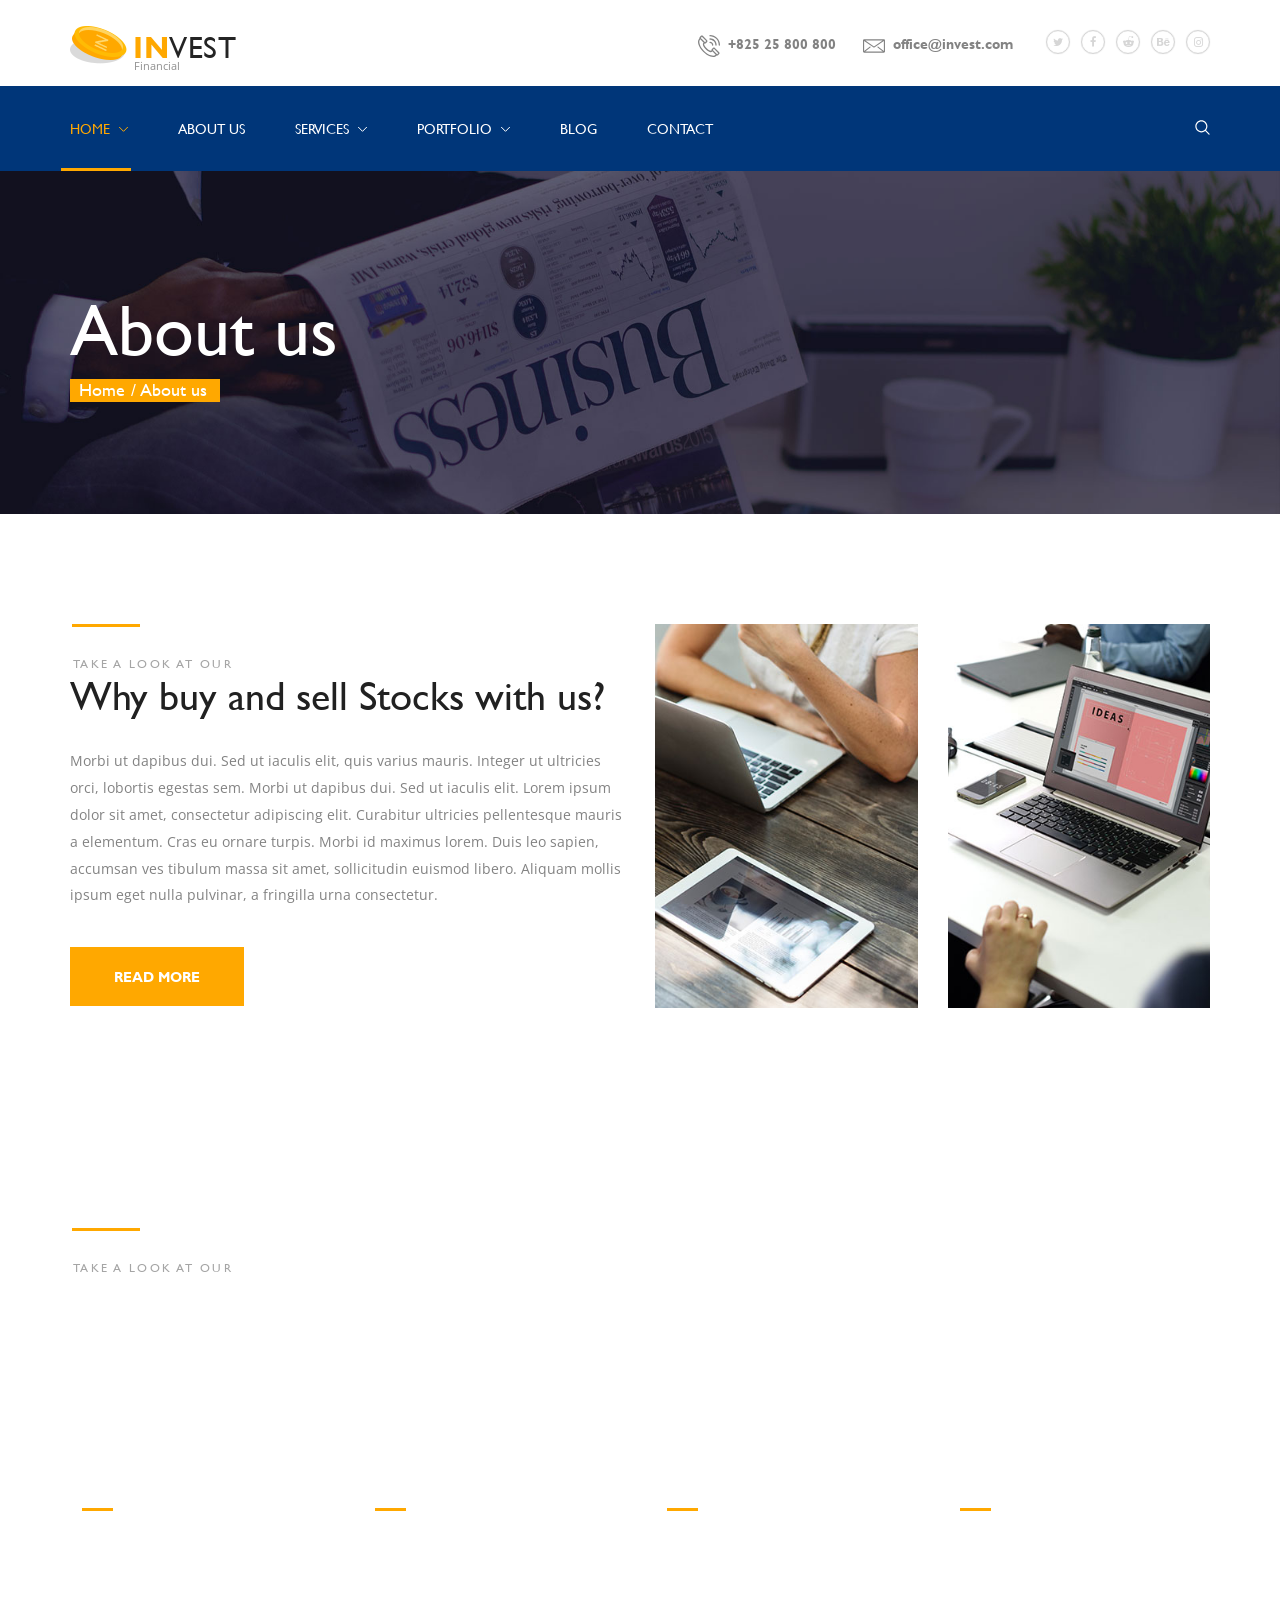
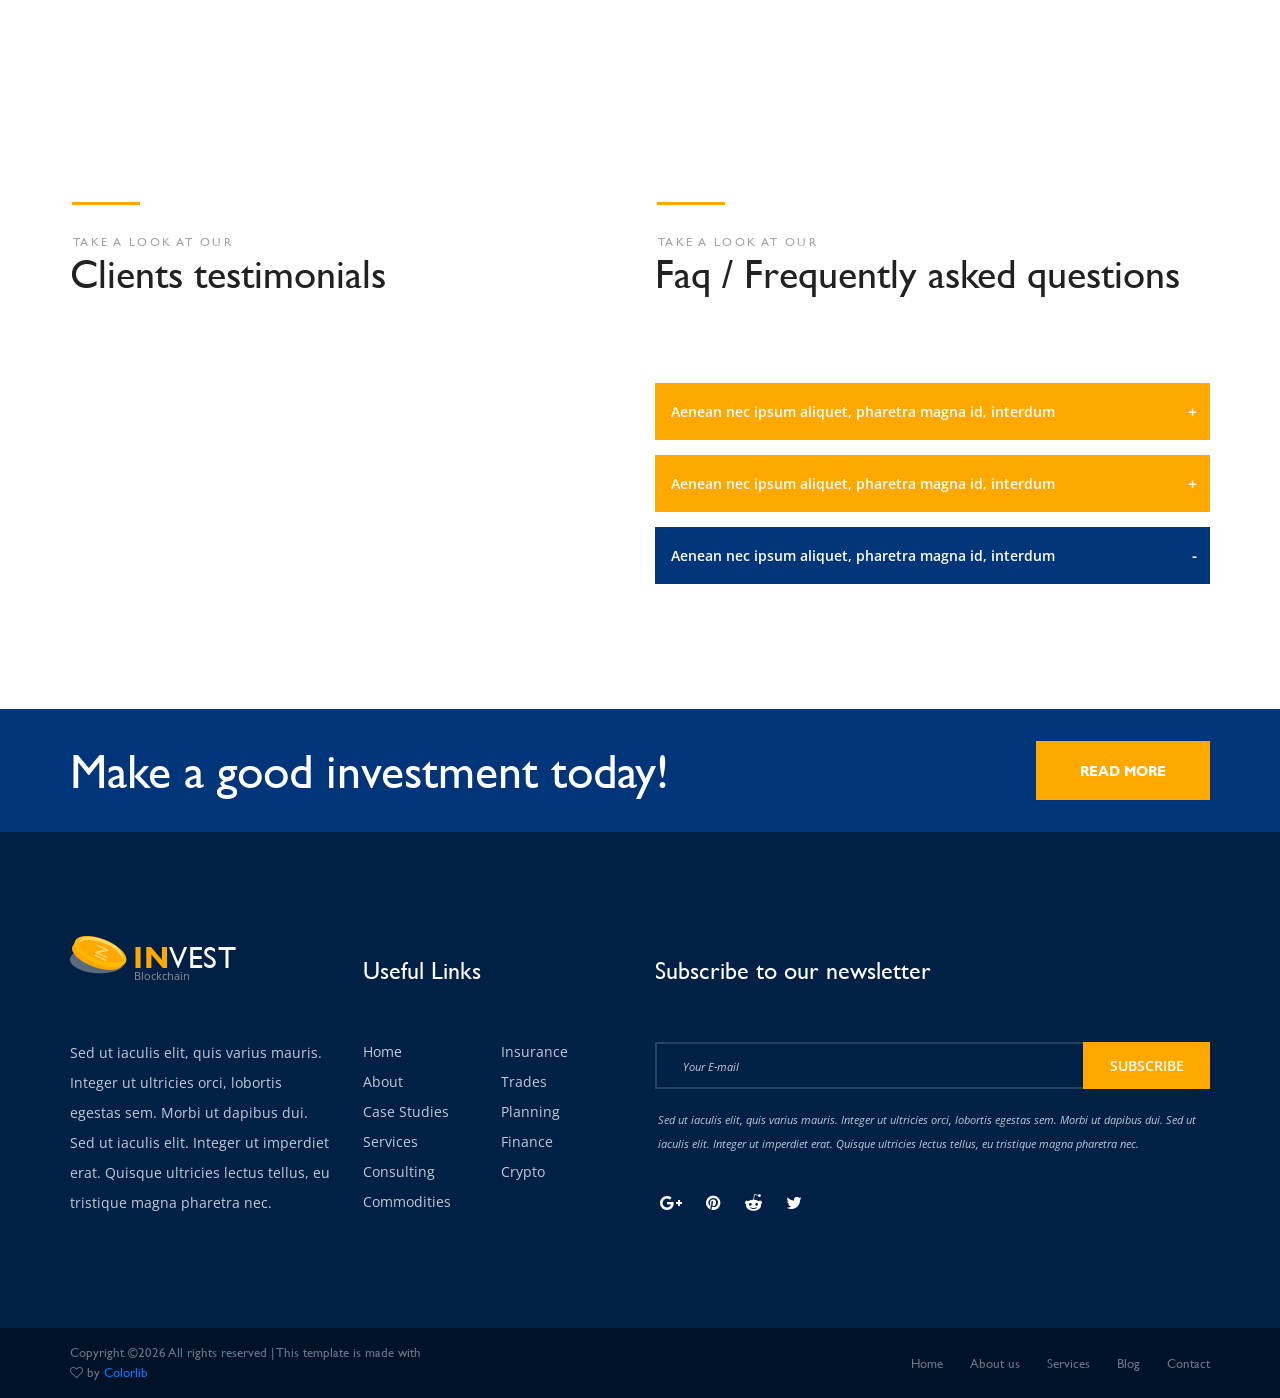
==== templates/about.html @ 2fe0cc4d "First Commit with UI" ====
<!DOCTYPE html>
<html lang="en">
<head>
<title>About us</title>
<meta charset="utf-8">
<meta http-equiv="X-UA-Compatible" content="IE=edge">
<meta name="description" content="Invest project">
<meta name="viewport" content="width=device-width, initial-scale=1">
<link rel="stylesheet" type="text/css" href="/static/styles/bootstrap4/bootstrap.min.css">
<link href="/static/plugins/font-awesome-4.7.0/css/font-awesome.min.css" rel="stylesheet" type="text/css">
<link rel="stylesheet" type="text/css" href="/static/plugins/OwlCarousel2-2.2.1/owl.carousel.css">
<link rel="stylesheet" type="text/css" href="/static/plugins/OwlCarousel2-2.2.1/owl.theme.default.css">
<link rel="stylesheet" type="text/css" href="/static/plugins/OwlCarousel2-2.2.1/animate.css">
<link rel="stylesheet" type="text/css" href="/static/styles/about.css">
<link rel="stylesheet" type="text/css" href="/static/styles/about_responsive.css">
</head>
<body>

<div class="super_container">
	
	<!-- Home -->

	<div class="home">
		<div class="home_background parallax-window" data-parallax="scroll" data-image-src="/static/images/about.jpg" data-speed="0.8"></div>
		<div class="container">
			<div class="row">
				<div class="col">
					<div class="home_content">
						<div class="home_content_inner">
							<div class="home_title">About us</div>
							<div class="home_breadcrumbs">
								<ul>
									<li><a href="financial.html">Home</a></li>
									<li>About us</li>
								</ul>
							</div>
						</div>
					</div>
				</div>
			</div>
		</div>

		<!-- Header -->

		<header class="header">

			<!-- Top Bar -->
			<div class="top_bar">
				<div class="container">
					<div class="row">
						<div class="col">
							<div class="top_bar_container d-flex flex-row align-items-center justify-content-start">
								<div class="logo_container">
									<div class="logo">
										<a href="#">
											<div class="logo_line_1"><span>in</span>vest</div>
											<div class="logo_line_2">Financial</div>
											<div class="logo_img"><img src="/static/images/logo.png" alt=""></div>
										</a>
									</div>
								</div>
								<div class="top_bar_content ml-auto">
									<div class="main_menu_contact">
										<div class="main_menu_phone"><img src="/static/images/phone-call.svg" class="svg" alt=""><span>+825 25 800 800</span></div>
										<div class="main_menu_email"><img src="/static/images/envelope.svg" class="svg" alt=""><span>office@invest.com</span></div>
									</div>
									<div class="main_menu_social">
										<ul>
											<li><a href="#"><i class="fa fa-twitter" aria-hidden="true"></i></a></li>
											<li><a href="#"><i class="fa fa-facebook" aria-hidden="true"></i></a></li>
											<li><a href="#"><i class="fa fa-reddit-alien" aria-hidden="true"></i></a></li>
											<li><a href="#"><i class="fa fa-behance" aria-hidden="true"></i></a></li>
											<li><a href="#"><i class="fa fa-instagram" aria-hidden="true"></i></a></li>
										</ul>
									</div>
								</div>
								<div class="burger">
									<i class="fa fa-bars" aria-hidden="true"></i>
								</div>
							</div>
						</div>
					</div>
				</div>		
			</div>

			<!-- Main Menu -->
			<div class="main_menu">
				<div class="container">
					<div class="row">
						<div class="col">
							<div class="main_menu_container d-flex flex-row align-items-center justify-content-start">
								<div class="main_menu_content">
									<ul class="main_menu_list">
										<li class="active hassubs">
											<a href="#">home
												<svg version="1.1" id="Layer_1" xmlns="http://www.w3.org/2000/svg" xmlns:xlink="http://www.w3.org/1999/xlink" x="0px" y="0px"
													 width="9px" height="5px" viewBox="0 0 9 5" enable-background="new 0 0 9 5" xml:space="preserve">
													<g>
														<polyline class="arrow_d" fill="none" stroke="#FFFFFF" stroke-miterlimit="10" points="0.022,-0.178 4.5,4.331 9.091,-0.275 	"/>
													</g>
												</svg>
											</a>
											<ul>
												<li><a href="index.html">Blockchain
													<svg version="1.1" id="Layer_2" xmlns="http://www.w3.org/2000/svg" xmlns:xlink="http://www.w3.org/1999/xlink" x="0px" y="0px"
														 width="9px" height="5px" viewBox="0 0 9 5" enable-background="new 0 0 9 5" xml:space="preserve">
														<g>
															<polyline class="arrow_d" fill="none" stroke="#FFFFFF" stroke-miterlimit="10" points="0.022,-0.178 4.5,4.331 9.091,-0.275 	"/>
														</g>
													</svg>
												</a></li>
												<li><a href="financial.html">Financial
													<svg version="1.1" id="Layer_3" xmlns="http://www.w3.org/2000/svg" xmlns:xlink="http://www.w3.org/1999/xlink" x="0px" y="0px"
														 width="9px" height="5px" viewBox="0 0 9 5" enable-background="new 0 0 9 5" xml:space="preserve">
														<g>
															<polyline class="arrow_d" fill="none" stroke="#FFFFFF" stroke-miterlimit="10" points="0.022,-0.178 4.5,4.331 9.091,-0.275 	"/>
														</g>
													</svg>
												</a></li>
											</ul>
										</li>
										<li><a href="about.html">about us
											<svg version="1.1" id="Layer_4" xmlns="http://www.w3.org/2000/svg" xmlns:xlink="http://www.w3.org/1999/xlink" x="0px" y="0px"
												 width="9px" height="5px" viewBox="0 0 9 5" enable-background="new 0 0 9 5" xml:space="preserve">
												<g>
													<polyline class="arrow_d" fill="none" stroke="#FFFFFF" stroke-miterlimit="10" points="0.022,-0.178 4.5,4.331 9.091,-0.275 	"/>
												</g>
											</svg>
										</a></li>
										<li class="hassubs">
											<a href="services.html">services
												<svg version="1.1" id="Layer_5" xmlns="http://www.w3.org/2000/svg" xmlns:xlink="http://www.w3.org/1999/xlink" x="0px" y="0px"
													 width="9px" height="5px" viewBox="0 0 9 5" enable-background="new 0 0 9 5" xml:space="preserve">
													<g>
														<polyline class="arrow_d" fill="none" stroke="#FFFFFF" stroke-miterlimit="10" points="0.022,-0.178 4.5,4.331 9.091,-0.275 	"/>
													</g>
												</svg>
											</a>
											<ul>
												<li><a href="#">Menu Item
													<svg version="1.1" id="Layer_6" xmlns="http://www.w3.org/2000/svg" xmlns:xlink="http://www.w3.org/1999/xlink" x="0px" y="0px"
														 width="9px" height="5px" viewBox="0 0 9 5" enable-background="new 0 0 9 5" xml:space="preserve">
														<g>
															<polyline class="arrow_d" fill="none" stroke="#FFFFFF" stroke-miterlimit="10" points="0.022,-0.178 4.5,4.331 9.091,-0.275 	"/>
														</g>
													</svg>
												</a></li>
												<li><a href="#">Menu Item
													<svg version="1.1" id="Layer_7" xmlns="http://www.w3.org/2000/svg" xmlns:xlink="http://www.w3.org/1999/xlink" x="0px" y="0px"
														 width="9px" height="5px" viewBox="0 0 9 5" enable-background="new 0 0 9 5" xml:space="preserve">
														<g>
															<polyline class="arrow_d" fill="none" stroke="#FFFFFF" stroke-miterlimit="10" points="0.022,-0.178 4.5,4.331 9.091,-0.275 	"/>
														</g>
													</svg>
												</a></li>
												<li><a href="#">Menu Item
													<svg version="1.1" id="Layer_8" xmlns="http://www.w3.org/2000/svg" xmlns:xlink="http://www.w3.org/1999/xlink" x="0px" y="0px"
														 width="9px" height="5px" viewBox="0 0 9 5" enable-background="new 0 0 9 5" xml:space="preserve">
														<g>
															<polyline class="arrow_d" fill="none" stroke="#FFFFFF" stroke-miterlimit="10" points="0.022,-0.178 4.5,4.331 9.091,-0.275 	"/>
														</g>
													</svg>
												</a></li>
												<li><a href="#">Menu Item
													<svg version="1.1" id="Layer_9" xmlns="http://www.w3.org/2000/svg" xmlns:xlink="http://www.w3.org/1999/xlink" x="0px" y="0px"
														 width="9px" height="5px" viewBox="0 0 9 5" enable-background="new 0 0 9 5" xml:space="preserve">
														<g>
															<polyline class="arrow_d" fill="none" stroke="#FFFFFF" stroke-miterlimit="10" points="0.022,-0.178 4.5,4.331 9.091,-0.275 	"/>
														</g>
													</svg>
												</a></li>
											</ul>
										</li>
										<li class="hassubs">
											<a href="services.html">portfolio
												<svg version="1.1" id="Layer_10" xmlns="http://www.w3.org/2000/svg" xmlns:xlink="http://www.w3.org/1999/xlink" x="0px" y="0px"
													 width="9px" height="5px" viewBox="0 0 9 5" enable-background="new 0 0 9 5" xml:space="preserve">
													<g>
														<polyline class="arrow_d" fill="none" stroke="#FFFFFF" stroke-miterlimit="10" points="0.022,-0.178 4.5,4.331 9.091,-0.275 	"/>
													</g>
												</svg>
											</a>
											<ul>
												<li><a href="#">Menu Item
													<svg version="1.1" id="Layer_11" xmlns="http://www.w3.org/2000/svg" xmlns:xlink="http://www.w3.org/1999/xlink" x="0px" y="0px"
														 width="9px" height="5px" viewBox="0 0 9 5" enable-background="new 0 0 9 5" xml:space="preserve">
														<g>
															<polyline class="arrow_d" fill="none" stroke="#FFFFFF" stroke-miterlimit="10" points="0.022,-0.178 4.5,4.331 9.091,-0.275 	"/>
														</g>
													</svg>
												</a></li>
												<li><a href="#">Menu Item
													<svg version="1.1" id="Layer_12" xmlns="http://www.w3.org/2000/svg" xmlns:xlink="http://www.w3.org/1999/xlink" x="0px" y="0px"
														 width="9px" height="5px" viewBox="0 0 9 5" enable-background="new 0 0 9 5" xml:space="preserve">
														<g>
															<polyline class="arrow_d" fill="none" stroke="#FFFFFF" stroke-miterlimit="10" points="0.022,-0.178 4.5,4.331 9.091,-0.275 	"/>
														</g>
													</svg>
												</a></li>
												<li><a href="#">Menu Item
													<svg version="1.1" id="Layer_13" xmlns="http://www.w3.org/2000/svg" xmlns:xlink="http://www.w3.org/1999/xlink" x="0px" y="0px"
														 width="9px" height="5px" viewBox="0 0 9 5" enable-background="new 0 0 9 5" xml:space="preserve">
														<g>
															<polyline class="arrow_d" fill="none" stroke="#FFFFFF" stroke-miterlimit="10" points="0.022,-0.178 4.5,4.331 9.091,-0.275 	"/>
														</g>
													</svg>
												</a></li>
												<li><a href="#">Menu Item
													<svg version="1.1" id="Layer_14" xmlns="http://www.w3.org/2000/svg" xmlns:xlink="http://www.w3.org/1999/xlink" x="0px" y="0px"
														 width="9px" height="5px" viewBox="0 0 9 5" enable-background="new 0 0 9 5" xml:space="preserve">
														<g>
															<polyline class="arrow_d" fill="none" stroke="#FFFFFF" stroke-miterlimit="10" points="0.022,-0.178 4.5,4.331 9.091,-0.275 	"/>
														</g>
													</svg>
												</a></li>
											</ul>
										</li>
										<li><a href="#">blog
											<svg version="1.1" id="Layer_15" xmlns="http://www.w3.org/2000/svg" xmlns:xlink="http://www.w3.org/1999/xlink" x="0px" y="0px"
												 width="9px" height="5px" viewBox="0 0 9 5" enable-background="new 0 0 9 5" xml:space="preserve">
												<g>
													<polyline class="arrow_d" fill="none" stroke="#FFFFFF" stroke-miterlimit="10" points="0.022,-0.178 4.5,4.331 9.091,-0.275 	"/>
												</g>
											</svg>
										</a></li>
										<li><a href="#">contact
											<svg version="1.1" id="Layer_16" xmlns="http://www.w3.org/2000/svg" xmlns:xlink="http://www.w3.org/1999/xlink" x="0px" y="0px"
												 width="9px" height="5px" viewBox="0 0 9 5" enable-background="new 0 0 9 5" xml:space="preserve">
												<g>
													<polyline class="arrow_d" fill="none" stroke="#FFFFFF" stroke-miterlimit="10" points="0.022,-0.178 4.5,4.331 9.091,-0.275 	"/>
												</g>
											</svg>
										</a></li>
									</ul>
								</div>
								<div class="main_menu_contact ml-auto">
									<div class="main_menu_search">
										<div class="main_menu_search_button">
											<svg xmlns="http://www.w3.org/2000/svg" xmlns:xlink="http://www.w3.org/1999/xlink" version="1.1" viewBox="0 0 512 512" enable-background="new 0 0 512 512" width="15px" height="15px">
												<g>
												<path class="mag_path" d="M495,466.2L377.2,348.4c29.2-35.6,46.8-81.2,46.8-130.9C424,103.5,331.5,11,217.5,11C103.4,11,11,103.5,11,217.5   S103.4,424,217.5,424c49.7,0,95.2-17.5,130.8-46.7L466.1,495c8,8,20.9,8,28.9,0C503,487.1,503,474.1,495,466.2z M217.5,382.9   C126.2,382.9,52,308.7,52,217.5S126.2,52,217.5,52C308.7,52,383,126.3,383,217.5S308.7,382.9,217.5,382.9z" fill="#f4f4f8"/>
												</g>
											</svg>
										</div>
										<div class="main_menu_search_content">
											<form action="#">
												<input class="search_input" type="search" placeholder="Keyword" required="required">
											</form>
										</div>
									</div>
								</div>
							</div>
						</div>
					</div>
				</div>
			</div>

			<!-- Menu -->

			<div class="menu">
				<div class="menu_register_login">
					<div class="container">
						<div class="row">
							<div class="col">
								<div class="menu_register_login_content d-flex flex-row align-items-center justify-content-end">
									<div class="register"><a href="#">register</a></div>
									<div class="login"><a href="#">login</a></div>
								</div>
							</div>
						</div>
					</div>
						
				</div>
				<ul class="menu_list">
					<li class="menu_item">
						<div class="container">
							<div class="row">
								<div class="col">
									<a href="#">home</a>
								</div>
							</div>
						</div>
					</li>
					<li class="menu_item">
						<div class="container">
							<div class="row">
								<div class="col">
									<a href="about.html">about us</a>
								</div>
							</div>
						</div>
					</li>
					<li class="menu_item">
						<div class="container">
							<div class="row">
								<div class="col">
									<a href="listings.html">services</a>
								</div>
							</div>
						</div>
					</li>
					<li class="menu_item">
						<div class="container">
							<div class="row">
								<div class="col">
									<a href="news.html">portfolio</a>
								</div>
							</div>
						</div>
					</li>
					<li class="menu_item">
						<div class="container">
							<div class="row">
								<div class="col">
									<a href="contact.html">blog</a>
								</div>
							</div>
						</div>
					</li>
					<li class="menu_item">
						<div class="container">
							<div class="row">
								<div class="col">
									<a href="contact.html">contact</a>
								</div>
							</div>
						</div>
					</li>
				</ul>
			</div>
		</header>
	</div>
	
	<!-- Features -->

	<div class="features">
		<div class="container">
			<div class="row">
				<div class="col-lg-6 features_col">
					<div class="features_content">
						<div class="section_title_container">
							<div class="section_subtitle">take a look at our</div>
							<div class="section_title">Why buy and sell Stocks with us?</div>
							<div class="section_text">
								<p>Morbi ut dapibus dui. Sed ut iaculis elit, quis varius mauris. Integer ut ultricies orci, lobortis egestas sem. Morbi ut dapibus dui. Sed ut iaculis elit. Lorem ipsum dolor sit amet, consectetur adipiscing elit. Curabitur ultricies pellentesque mauris a elementum. Cras eu ornare turpis. Morbi id maximus lorem. Duis leo sapien, accumsan ves tibulum massa sit amet, sollicitudin euismod libero. Aliquam mollis ipsum eget nulla pulvinar, a fringilla urna consectetur.</p>
							</div>
							<div class="link_button features_button"><a href="#">read more</a></div>
						</div>
					</div>
				</div>
				<div class="col-lg-6">
					<div class="features_images clearfix">
						<div class="features_image_1"><img src="/static/images/about_features_1.jpg" alt=""></div>
						<div class="features_image_2"><img src="/static/images/about_features_2.jpg" alt=""></div>
					</div>
				</div>
			</div>
		</div>
	</div>

	<!-- Info -->

	<div class="info">
		<div class="info_background parallax-window" data-parallax="scroll" data-image-src="/static/images/about_info.jpg" data-speed="0.8"></div>
		<div class="container">
			<div class="row">
				<div class="col">
					<div class="section_title_container">
						<div class="section_subtitle">take a look at our</div>
						<div class="section_title">Why buy and sell Stocks with us?</div>
						<div class="info_text">Sed ut iaculis elit, quis varius mauris. Integer ut ultricies orci, lobortis egestas sem. Morbi ut dapibus dui. Sed ut iaculis elit. Integer ut imperdiet erat. Quisque ultricies lectus tellus, eu tristique magna pharetra nec. Fusce vel lorem libero. Integer ex mi, facilisis sed nisi ut, vestibulum ultrices nulla.</div>
					</div>
				</div>
			</div>
			<div class="row milestones_container">

				<!-- Milestone -->
				<div class="col-lg-3 milestone_col">
					<div class="milestone">
						<div class="milestone_counter" data-end-value="12">0</div>
						<div class="milestone_content">
							<div class="milestone_title">years of experience</div>
							<div class="milestone_subtitle">Actus tellus, eu tristique</div>
						</div>
					</div>
				</div>

				<!-- Milestone -->
				<div class="col-lg-3 milestone_col">
					<div class="milestone">
						<div class="milestone_counter" data-end-value="34">0</div>
						<div class="milestone_content">
							<div class="milestone_title">top advisors</div>
							<div class="milestone_subtitle">Ctus tellus, eu tristique</div>
						</div>
					</div>
				</div>

				<!-- Milestone -->
				<div class="col-lg-3 milestone_col">
					<div class="milestone">
						<div class="milestone_counter" data-end-value="6" data-sign-after="k">0</div>
						<div class="milestone_content">
							<div class="milestone_title">happy clients</div>
							<div class="milestone_subtitle">Tristique magna phar</div>
						</div>
					</div>
				</div>

				<!-- Milestone -->
				<div class="col-lg-3 milestone_col">
					<div class="milestone">
						<div class="milestone_counter" data-end-value="68">0</div>
						<div class="milestone_content">
							<div class="milestone_title">new cases</div>
							<div class="milestone_subtitle">Actus tellus, eu tristique</div>
						</div>
					</div>
				</div>

			</div>
		</div>
	</div>

	<div class="test_faq">
		<div class="container">
			<div class="row">
				<div class="col-lg-6 test_faq_col">
					
					<!-- Testimonials -->

					<div class="testimonials">
						<div class="section_title_container">
							<div class="section_subtitle">take a look at our</div>
							<div class="section_title">Clients testimonials</div>
						</div>

						<div class="test_slider_container">
							<div class="owl-carousel owl-theme test_slider">
								
								<!-- Testimonial -->
								<div class="owl-item">
									<div class="testimonial">
										<div class="testimonial_text">“Morbi ut dapibus dui. Sed ut iaculis elit, quis varius mauris. Integer ut ultricies orci, lobortis egestas sem. Morbi ut dapibus dui. Sed ut iaculis elit. Integer ut imperdiet erat. Quisque ultricies lectus tellus, eu tristique magna pharetra nec. Fusce vel lorem libero. Integer ex mi, facilisis sed nisi ut.”</div>
										<div class="testimonial_author">
											<div class="testimonial_image"><img src="/static/images/testimonials.jpg" alt=""></div>
											<div class="testimonial_content">
												<div class="testimonial_name"><a href="#">Michael Smith</a></div>
												<div class="testimonial_title">personal trader</div>
											</div>
										</div>
									</div>
								</div>

								<!-- Testimonial -->
								<div class="owl-item">
									<div class="testimonial">
										<div class="testimonial_text">“Morbi ut dapibus dui. Sed ut iaculis elit, quis varius mauris. Integer ut ultricies orci, lobortis egestas sem. Morbi ut dapibus dui. Sed ut iaculis elit. Integer ut imperdiet erat. Quisque ultricies lectus tellus, eu tristique magna pharetra nec. Fusce vel lorem libero. Integer ex mi, facilisis sed nisi ut.”</div>
										<div class="testimonial_author">
											<div class="testimonial_image"><img src="/static/images/testimonials.jpg" alt=""></div>
											<div class="testimonial_content">
												<div class="testimonial_name"><a href="#">Michael Smith</a></div>
												<div class="testimonial_title">personal trader</div>
											</div>
										</div>
									</div>
								</div>

								<!-- Testimonial -->
								<div class="owl-item">
									<div class="testimonial">
										<div class="testimonial_text">“Morbi ut dapibus dui. Sed ut iaculis elit, quis varius mauris. Integer ut ultricies orci, lobortis egestas sem. Morbi ut dapibus dui. Sed ut iaculis elit. Integer ut imperdiet erat. Quisque ultricies lectus tellus, eu tristique magna pharetra nec. Fusce vel lorem libero. Integer ex mi, facilisis sed nisi ut.”</div>
										<div class="testimonial_author">
											<div class="testimonial_image"><img src="/static/images/testimonials.jpg" alt=""></div>
											<div class="testimonial_content">
												<div class="testimonial_name"><a href="#">Michael Smith</a></div>
												<div class="testimonial_title">personal trader</div>
											</div>
										</div>
									</div>
								</div>

								<!-- Testimonial -->
								<div class="owl-item">
									<div class="testimonial">
										<div class="testimonial_text">“Morbi ut dapibus dui. Sed ut iaculis elit, quis varius mauris. Integer ut ultricies orci, lobortis egestas sem. Morbi ut dapibus dui. Sed ut iaculis elit. Integer ut imperdiet erat. Quisque ultricies lectus tellus, eu tristique magna pharetra nec. Fusce vel lorem libero. Integer ex mi, facilisis sed nisi ut.”</div>
										<div class="testimonial_author">
											<div class="testimonial_image"><img src="/static/images/testimonials.jpg" alt=""></div>
											<div class="testimonial_content">
												<div class="testimonial_name"><a href="#">Michael Smith</a></div>
												<div class="testimonial_title">personal trader</div>
											</div>
										</div>
									</div>
								</div>

							</div>
						</div>
					</div>
				</div>

				<div class="col-lg-6 test_faq_col">
					
					<!-- FAQ -->

					<div class="faq">
						<div class="section_title_container">
							<div class="section_subtitle">take a look at our</div>
							<div class="section_title">Faq / Frequently asked questions</div>
						</div>
						
						<!-- Accordions -->
						<div class="elements_accordions">

							<div class="accordion_container">
								<div class="accordion d-flex flex-row align-items-center"><div>Aenean nec ipsum aliquet, pharetra magna id, interdum</div></div>
								<div class="accordion_panel">
									<p>Morbi ut dapibus dui. Sed ut iaculis elit, quis varius mauris. Integer ut ultricies orci, lobortis egestas sem. Morbi ut dapibus dui. Sed ut iaculis elit. Integer ut imperdiet erat. Quisque ultricies lectus tellus, eu tristique magna pharetra nec. </p>
								</div>
							</div>

							<div class="accordion_container">
								<div class="accordion d-flex flex-row align-items-center"><div>Aenean nec ipsum aliquet, pharetra magna id, interdum</div></div>
								<div class="accordion_panel">
									<p>Morbi ut dapibus dui. Sed ut iaculis elit, quis varius mauris. Integer ut ultricies orci, lobortis egestas sem. Morbi ut dapibus dui. Sed ut iaculis elit. Integer ut imperdiet erat. Quisque ultricies lectus tellus, eu tristique magna pharetra nec. </p>
								</div>
							</div>

							<div class="accordion_container">
								<div class="accordion d-flex flex-row align-items-center active"><div>Aenean nec ipsum aliquet, pharetra magna id, interdum</div></div>
								<div class="accordion_panel">
									<p>Morbi ut dapibus dui. Sed ut iaculis elit, quis varius mauris. Integer ut ultricies orci, lobortis egestas sem. Morbi ut dapibus dui. Sed ut iaculis elit. Integer ut imperdiet erat. Quisque ultricies lectus tellus, eu tristique magna pharetra nec. </p>
								</div>
							</div>

						</div>

					</div>
				</div>
			</div>
		</div>
	</div>

	<!-- CTA -->

	<div class="cta">
		<div class="container">
			<div class="row">
				<div class="col-lg-9">
					<div class="cta_content d-flex flex-row align-items-center justify-content-start">
						<div class="cta_text"><a href="#">Make a good investment today!</a></div>
					</div>
				</div>
				<div class="col-lg-3">
					<div class="cta_button_container d-flex flex-row align-items-center justify-content-lg-end justify-content-start">
						<div class="link_button cta_button"><a href="#">read more</a></div>
					</div>
				</div>
			</div>
		</div>
	</div>

	<!-- Footer -->

	<footer class="footer">
		<div class="container">
			<div class="row">

				<!-- Footer Column -->
				<div class="col-lg-3 footer_col">
					<div class="footer_about">
						<div class="logo_container footer_logo">
							<div class="logo">
								<a href="#">
									<div class="logo_line_1"><span>in</span>vest</div>
									<div class="logo_line_2">Blockchain</div>
									<div class="logo_img"><img src="/static/images/logo.png" alt=""></div>
								</a>
							</div>
						</div>
						<p class="footer_about_text">Sed ut iaculis elit, quis varius mauris. Integer ut ultricies orci, lobortis egestas sem. Morbi ut dapibus dui. Sed ut iaculis elit. Integer ut imperdiet erat. Quisque ultricies lectus tellus, eu tristique magna pharetra nec.</p>
					</div>
				</div>

				<!-- Footer Column -->
				<div class="col-lg-3 footer_col">
					<div class="footer_links">
						<div class="footer_title">Useful Links</div>
						<ul>
							<li><a href="#">Home</a></li>
							<li><a href="#">About</a></li>
							<li><a href="#">Case Studies</a></li>
							<li><a href="#">Services</a></li>
							<li><a href="#">Consulting</a></li>
							<li><a href="#">Commodities</a></li>
							<li><a href="#">Insurance</a></li>
							<li><a href="#">Trades</a></li>
							<li><a href="#">Planning</a></li>
							<li><a href="#">Finance</a></li>
							<li><a href="#">Crypto</a></li>
						</ul>
					</div>
				</div>

				<!-- Footer Column -->
				<div class="col-lg-6 footer_col">
					<div class="footer_newsletter">
						<div class="footer_title">Subscribe to our newsletter</div>
						<form action="#" class="footer_newsletter_form">
							<input type="email" class="footer_newsletter_input" placeholder="Your E-mail" required="required">
							<button class="footer_newsletter_button" type="submit">subscribe</button>
						</form>
						<div class="footer_newsletter_text">Sed ut iaculis elit, quis varius mauris. Integer ut ultricies orci, lobortis egestas sem. Morbi ut dapibus dui. Sed ut iaculis elit. Integer ut imperdiet erat. Quisque ultricies lectus tellus, eu tristique magna pharetra nec.</div>
						<div class="footer_social">
							<ul>
								<li><a href="#"><i class="fa fa-google-plus" aria-hidden="true"></i></a></li>
								<li><a href="#"><i class="fa fa-pinterest" aria-hidden="true"></i></a></li>
								<li><a href="#"><i class="fa fa-reddit-alien" aria-hidden="true"></i></a></li>
								<li><a href="#"><i class="fa fa-twitter" aria-hidden="true"></i></a></li>
							</ul>
						</div>
					</div>
				</div>

			</div>
		</div>

		<div class="copyright">
			<div class="container">
				<div class="row">
					<div class="col-md-4 order-md-1 order-2">
						<div class="copyright_content d-flex flex-row align-items-center justify-content-start">
							<div class="cr"><!-- Link back to Colorlib can't be removed. Template is licensed under CC BY 3.0. -->
Copyright &copy;<script>document.write(new Date().getFullYear());</script> All rights reserved | This template is made with <i class="fa fa-heart-o" aria-hidden="true"></i> by <a href="https://colorlib.com" target="_blank">Colorlib</a>
<!-- Link back to Colorlib can't be removed. Template is licensed under CC BY 3.0. --></div>
						</div>
					</div>
					<div class="col-md-8 order-md-2 order-1">
						<nav class="footer_nav d-flex flex-row align-items-center justify-content-md-end">
							<ul>
								<li><a href="#">Home</a></li>
								<li><a href="#">About us</a></li>
								<li><a href="#">Services</a></li>
								<li><a href="#">Blog</a></li>
								<li><a href="#">Contact</a></li>
							</ul>
						</nav>
					</div>
				</div>
			</div>			
		</div>
	</footer>
</div>

<script src="/static/js/jquery-3.2.1.min.js"></script>
<script src="/static/styles/bootstrap4/popper.js"></script>
<script src="/static/styles/bootstrap4/bootstrap.min.js"></script>
<script src="/static/plugins/greensock/TweenMax.min.js"></script>
<script src="/static/plugins/greensock/TimelineMax.min.js"></script>
<script src="/static/plugins/scrollmagic/ScrollMagic.min.js"></script>
<script src="/static/plugins/greensock/animation.gsap.min.js"></script>
<script src="/static/plugins/greensock/ScrollToPlugin.min.js"></script>
<script src="/static/plugins/OwlCarousel2-2.2.1/owl.carousel.js"></script>
<script src="/static/plugins/easing/easing.js"></script>
<script src="/static/plugins/parallax-js-master/parallax.min.js"></script>
<script src="/static/js/about_custom.js"></script>
</body>
</html>
---- static/styles/about.css ----
@charset "utf-8";
/* CSS Document */

/******************************

[Table of Contents]

1. Fonts
2. Body and some general stuff
3. Home
4. Header
	4.1 Top bar
	4.2 Main Menu
5. Menu
6. Features
7. Info
8. Testimonials & FAQ
	8.1 Testimonials
	8.2 Accordions
9. CTA
10. Footer


******************************/

/***********
1. Fonts
***********/

@import url('https://fonts.googleapis.com/css?family=Open+Sans:300,400,600,700,800');
@font-face
{
	font-family: 'gill';
	src: url('../fonts/gil.ttf')  format('truetype');
}
@font-face
{
	font-family: 'gill';
	src: url('../fonts/gil_b.ttf')  format('truetype');
	font-weight: bold;
}

/*********************************
2. Body and some general stuff
*********************************/

*
{
	margin: 0;
	padding: 0;
	-webkit-font-smoothing: antialiased;
	-webkit-text-shadow: rgba(0,0,0,.01) 0 0 1px;
	text-shadow: rgba(0,0,0,.01) 0 0 1px;
}
body
{
	font-family: 'Open Sans', sans-serif;
	font-size: 14px;
	font-weight: 400;
	background: #FFFFFF;
	color: #a5a5a5;
}
div
{
	display: block;
	position: relative;
	-webkit-box-sizing: border-box;
    -moz-box-sizing: border-box;
    box-sizing: border-box;
}
ul
{
	list-style: none;
	margin-bottom: 0px;
}
p
{
	font-family: 'Open Sans', sans-serif;
	font-size: 14px;
	line-height: 1.92;
	font-weight: 400;
	color: #838383;
	-webkit-font-smoothing: antialiased;
	-webkit-text-shadow: rgba(0,0,0,.01) 0 0 1px;
	text-shadow: rgba(0,0,0,.01) 0 0 1px;
}
p a
{
	display: inline;
	position: relative;
	color: inherit;
	border-bottom: solid 1px #ffa07f;
	-webkit-transition: all 200ms ease;
	-moz-transition: all 200ms ease;
	-ms-transition: all 200ms ease;
	-o-transition: all 200ms ease;
	transition: all 200ms ease;
}
a, a:hover, a:visited, a:active, a:link
{
	text-decoration: none;
	-webkit-font-smoothing: antialiased;
	-webkit-text-shadow: rgba(0,0,0,.01) 0 0 1px;
	text-shadow: rgba(0,0,0,.01) 0 0 1px;
}
p a:active
{
	position: relative;
	color: #FF6347;
}
p a:hover
{
	color: #FFFFFF;
	background: #ffa07f;
}
p a:hover::after
{
	opacity: 0.2;
}
::selection
{
	
}
p::selection
{
	
}
h1{font-size: 40px;}
h2{font-size: 36px;}
h3{font-size: 24px;}
h4{font-size: 18px;}
h5{font-size: 14px;}
h1, h2, h3, h4, h5, h6
{
	font-family: 'Open Sans', sans-serif;
	-webkit-font-smoothing: antialiased;
	-webkit-text-shadow: rgba(0,0,0,.01) 0 0 1px;
	text-shadow: rgba(0,0,0,.01) 0 0 1px;
}
h1::selection, 
h2::selection, 
h3::selection, 
h4::selection, 
h5::selection, 
h6::selection
{
	
}
.form-control
{
	color: #db5246;
}
section
{
	display: block;
	position: relative;
	box-sizing: border-box;
}
.clear
{
	clear: both;
}
.clearfix::before, .clearfix::after
{
	content: "";
	display: table;
}
.clearfix::after
{
	clear: both;
}
.clearfix
{
	zoom: 1;
}
.float_left
{
	float: left;
}
.float_right
{
	float: right;
}
.trans_200
{
	-webkit-transition: all 200ms ease;
	-moz-transition: all 200ms ease;
	-ms-transition: all 200ms ease;
	-o-transition: all 200ms ease;
	transition: all 200ms ease;
}
.trans_300
{
	-webkit-transition: all 300ms ease;
	-moz-transition: all 300ms ease;
	-ms-transition: all 300ms ease;
	-o-transition: all 300ms ease;
	transition: all 300ms ease;
}
.trans_400
{
	-webkit-transition: all 400ms ease;
	-moz-transition: all 400ms ease;
	-ms-transition: all 400ms ease;
	-o-transition: all 400ms ease;
	transition: all 400ms ease;
}
.trans_500
{
	-webkit-transition: all 500ms ease;
	-moz-transition: all 500ms ease;
	-ms-transition: all 500ms ease;
	-o-transition: all 500ms ease;
	transition: all 500ms ease;
}
.fill_height
{
	height: 100%;
}
.super_container
{
	width: 100%;
	overflow: hidden;
}
.prlx_parent
{
	overflow: hidden;
}
.prlx
{
	height: 130% !important;
}
.parallax-window
{
    min-height: 400px;
    background: transparent;
}
.nopadding
{
	padding: 0px !important;
}
.link_button
{
	width: 174px;
	height: 59px;
	background: #ffa800;
	text-align: center;
}
.link_button a
{
	display: block;
	position: relative;
	line-height: 59px;
	font-family: 'gill', sans-serif;
	font-size: 14px;
	font-weight: bold;
	color: #FFFFFF;
	text-transform: uppercase;
	z-index: 1;
	-webkit-transition: all 300ms ease;
	-moz-transition: all 300ms ease;
	-ms-transition: all 300ms ease;
	-o-transition: all 300ms ease;
	transition: all 300ms ease;
}
.link_button a::after
{
	display: block;
	position: absolute;
	top: 0;
	left: 50%;
	-webkit-transform: translateX(-50%);
	-moz-transform: translateX(-50%);
	-ms-transform: translateX(-50%);
	-o-transform: translateX(-50%);
	transform: translateX(-50%);
	width: 50%;
	height: 100%;
	background: #FFFFFF;
	content: '';
	opacity: 0;
	-webkit-transition: all 300ms ease;
	-moz-transition: all 300ms ease;
	-ms-transition: all 300ms ease;
	-o-transition: all 300ms ease;
	transition: all 300ms ease;
	z-index: -1;
}
.link_button:hover a::after
{
	width: 100%;
	opacity: 1;
}
.link_button:hover a
{
	color: #ffa800;
}

/*********************************
3. Home
*********************************/

.home
{
	width: 100%;
}
.home_background
{
	position: absolute;
	top: 0;
	left: 0;
	width: 100%;
	height: 100%;
}
.home_content
{
	width: 100%;
	height: 514px;
}
.home_content_inner
{
	position: absolute;
	top: 59%;
	left: 0;
}
.home_title
{
	font-family: 'gill', sans-serif;
	font-size: 72px;
	color: #FFFFFF;
	line-height: 0.75;
}
.home_breadcrumbs
{
	height: 23px;
	margin-top: 22px;
}
.home_breadcrumbs ul
{
	display: inline-block;
	padding-left: 9px;
	padding-right: 13px;
	background: #ffa800;
}
.home_breadcrumbs ul li
{
	display: inline-block;
	font-family: 'gill', sans-serif;
	font-size: 18px;
	color: #FFFFFF;
	line-height: 23px;
	-webkit-transform: translateY(-1px);
	-moz-transform: translateY(-1px);
	-ms-transform: translateY(-1px);
	-o-transform: translateY(-1px);
	transform: translateY(-1px);
}
.home_breadcrumbs ul li a
{
	font-family: 'gill', sans-serif;
	font-size: 18px;
	color: #FFFFFF;
	line-height: 23px;
}
.home_breadcrumbs ul li:not(:last-child)::after
{
	display: inline-block;
	content: '/';
	margin-left: 6px;
}

/*********************************
4. Header
*********************************/

.header
{
	position: fixed;
	top: 0;
	left: 0;
	width: 100%;
	z-index: 100;
	-webkit-transition: all 200ms ease;
	-moz-transition: all 200ms ease;
	-ms-transition: all 200ms ease;
	-o-transition: all 200ms ease;
	transition: all 200ms ease;
}
.header.scrolled
{
	-webkit-transform: translateY(-86px);
	-moz-transform: translateY(-86px);
	-ms-transform: translateY(-86px);
	-o-transform: translateY(-86px);
	transform: translateY(-86px);
}

/*********************************
4.1 Top bar
*********************************/

.top_bar
{
	background: #FFFFFF;
}
.top_bar_container
{
	width: 100%;
	height: 86px;
}
.logo_container
{
	transform: translateY(12px);
}
.logo
{
	padding-left: 63px;
}
.logo_line_1
{
	font-family: 'gill', sans-serif;
	font-size: 30px;
	line-height: 0.75;
	letter-spacing: 0.02em;
	text-transform: uppercase;
	color: #242424;
}
.logo_line_1 span
{
	color: #ffa800;
	font-weight: bold;
}
.logo_line_2
{
	font-size: 11px;
	color: #909090;
	margin-top: -1px;
	padding-left: 1px;
}
.logo_img
{
	position: absolute;
	left: 0;
	top: -10px;
	width: 57px;
	height: 38px;
}
.logo_img img
{
	max-width: 100%;
}
.top_bar_content
{
	-webkit-transform: translateY(-2px);
	-moz-transform: translateY(-2px);
	-ms-transform: translateY(-2px);
	-o-transform: translateY(-2px);
	transform: translateY(-2px);
}
.top_bar_content > div
{
	display: inline-block;
}
.register,
.login
{
	display: inline-block;
}
.register a,
.login a
{
	font-family: 'gill', sans-serif;
	font-size: 14px;
	color: #ffa800;
	text-transform: uppercase;
	-webkit-transition: all 200ms ease;
	-moz-transition: all 200ms ease;
	-ms-transition: all 200ms ease;
	-o-transition: all 200ms ease;
	transition: all 200ms ease;
}
.register a:hover,
.login a:hover
{
	color: #FFFFFF;
}
.register
{
	padding-right: 23px;
}
.register::after
{
	display: block;
	position: absolute;
	top: 0;
	right: 6px;
	color: #ffa800;
	content: '|';
}
.coins
{
	margin-right: 45px;
}
.coins ul
{
	text-align: right;
}
.coins ul li
{
	display: inline-block;
	font-family: 'gill', sans-serif;
	font-size: 14px;
	color: #FFFFFF;
	margin-right: 21px;
}
.coins ul li:last-child
{
	margin-right: 0;
}
.burger
{
	display: none;
	padding: 5px;
	-webkit-transform: translateY(3px);
	-moz-transform: translateY(3px);
	-ms-transform: translateY(3px);
	-o-transform: translateY(3px);
	transform: translateY(3px);
	cursor: pointer;
	margin-left: 20px;
}
.burger i
{
	color: #242424;
	font-size: 18px;
	-webkit-transition: all 200ms ease;
	-moz-transition: all 200ms ease;
	-ms-transition: all 200ms ease;
	-o-transition: all 200ms ease;
	transition: all 200ms ease;
}
.burger:hover i
{
	color: #ffa800;
}

/*********************************
4.2 Main Menu
*********************************/

.main_menu
{
	width: 100%;
	background: #003679;
}
.main_menu_container
{
	width: 100%;
	height: 85px;
}
.main_menu_list > li
{
	display: inline-block;
	margin-right: 46px;
	height: 100%;
}
.main_menu_list > li:last-child
{
	margin-right: 0;
}
.main_menu_list li
{
	position: relative;
}
.main_menu_list li.active::after
{
	display: block;
	position: absolute;
	bottom: 0;
	left: -9px;
	width: calc(100% + 12px);
	height: 3px;
	background: #ffa800;
	content: '';
}
.main_menu_list > li.active > a
{
	color: #ffa800;
}
.main_menu_list li a
{
	display: block;
	font-family: 'gill', sans-serif;
	font-size: 14px;
	color: #FFFFFF;
	text-transform: uppercase;
	line-height: 85px;
	white-space: nowrap;
	-webkit-transition: all 200ms ease;
	-moz-transition: all 200ms ease;
	-ms-transition: all 200ms ease;
	-o-transition: all 200ms ease;
	transition: all 200ms ease;
}
.main_menu_list li a:hover
{
	color: #ffa800;
}
.main_menu_list li a svg
{
	display: none;
	margin-left: 5px;
	margin-bottom: 2px;
}
.main_menu_list li.hassubs > a svg
{
	display: inline-block;
}
.main_menu_list li.hassubs.active .arrow_d,
.main_menu_list li.hassubs:hover .arrow_d
{
	stroke: #ffa800;
}
.main_menu_list li ul
{
	display: block;
	position: absolute;
	top: 120%;
	left: -15px;
	visibility: hidden;
	opacity: 0;
	background: #FFFFFF;
	padding: 15px;
	-webkit-transition: all 200ms ease;
	-moz-transition: all 200ms ease;
	-ms-transition: all 200ms ease;
	-o-transition: all 200ms ease;
	transition: all 200ms ease;
}
.main_menu_list li:hover ul
{
	visibility: visible;
	opacity: 1;
	top: 100%;
}
.main_menu_list li ul li
{
	height: 40px;
}
.main_menu_list li ul li a
{
	color: #003679;
	line-height: 40px;
	-webkit-transition: all 200ms ease;
	-moz-transition: all 200ms ease;
	-ms-transition: all 200ms ease;
	-o-transition: all 200ms ease;
	transition: all 200ms ease;
}
.main_menu_list li ul li a:hover
{
	color: #ffa800;
}
.main_menu_list li ul li a img
{
	display: none;
}
.main_menu_contact
{

}
.main_menu_phone
{
	margin-right: 23px;
}
.main_menu_phone,
.main_menu_email
{
	display: inline-block;
}
.main_menu_phone img,
.main_menu_email img
{
	display: inline-block;
	width: 22px;
	height: 22px;
}
.main_menu_phone span,
.main_menu_email span
{
	font-family: 'gill', sans-serif;
	font-size: 14px;
	color: #838383;
	font-weight: bold;
	margin-left: 8px;
	-webkit-transition: all 200ms ease;
	-moz-transition: all 200ms ease;
	-ms-transition: all 200ms ease;
	-o-transition: all 200ms ease;
	transition: all 200ms ease;
}
.main_menu_phone:hover span,
.main_menu_email:hover span
{
	color: #003679;
}
.main_menu_phone svg,
.main_menu_email svg
{
	max-width: 100%;
	max-height: 100%;
	display: inline-block;
    width: 22px;
    height: 22px;
    vertical-align: middle;
}
.main_menu_phone svg path,
.main_menu_email svg path
{
	fill: #838383;
	-webkit-transition: all 200ms ease;
	-moz-transition: all 200ms ease;
	-ms-transition: all 200ms ease;
	-o-transition: all 200ms ease;
	transition: all 200ms ease;
}
.main_menu_phone:hover svg path,
.main_menu_email:hover svg path
{
	fill: #003679;
}
.main_menu_social
{
	-webkit-transform: translateY(5px);
	-moz-transform: translateY(5px);
	-ms-transform: translateY(5px);
	-o-transform: translateY(5px);
	transform: translateY(5px);
	margin-left: 29px;
}
.main_menu_social ul li
{
	display: inline-block;
	width: 24px;
	height: 24px;
	border-radius: 50%;
	border: solid 1px #d6d6d6;
	box-shadow: 0 0 1px 0px #d6d6d6 inset, 0 0 1px 0px #d6d6d6;
	-webkit-transition: all 200ms ease;
	-moz-transition: all 200ms ease;
	-ms-transition: all 200ms ease;
	-o-transition: all 200ms ease;
	transition: all 200ms ease;
	margin-right: 7px;
}
.main_menu_social ul li:last-child
{
	margin-right: 0;
}
.main_menu_social ul li a
{
	display: block;
	position: relative;
	width: 100%;
	height: 100%;
}
.main_menu_social ul li a i
{
	position: absolute;
	top: 50%;
	left: 50%;
	-webkit-transform: translate(-50%, -50%);
	-moz-transform: translate(-50%, -50%);
	-ms-transform: translate(-50%, -50%);
	-o-transform: translate(-50%, -50%);
	transform: translate(-50%, -50%);
	font-size: 11px;
	color: #d6d6d6;
	-webkit-transition: all 200ms ease;
	-moz-transition: all 200ms ease;
	-ms-transition: all 200ms ease;
	-o-transition: all 200ms ease;
	transition: all 200ms ease;
}
.main_menu_social ul li:hover a i
{
	color: #003679;
}
.main_menu_social ul li:hover
{
	border: solid 1px #003679;
	box-shadow: 0 0 1px 0px #003679 inset, 0 0 1px 0px #003679;
}
.main_menu_search
{
	display: inline-block;
	width: 15px;
	height: 15px;
	margin-left: 25px;
	cursor: pointer;
	-webkit-transform: translateY(1px);
	-moz-transform: translateY(1px);
	-ms-transform: translateY(1px);
	-o-transform: translateY(1px);
	transform: translateY(1px);
}
.main_menu_search svg
{
	max-width: 100%;
}
.mag_path
{
	fill: #FFFFFF;
	-webkit-transition: all 200ms ease;
	-moz-transition: all 200ms ease;
	-ms-transition: all 200ms ease;
	-o-transition: all 200ms ease;
	transition: all 200ms ease;
}
.main_menu_search_button:hover .mag_path
{
	fill: #ffa800;
}
.main_menu_search_content
{
	position: absolute;
	top: 70px;
	right: 0;
	padding-top: 20px;
	padding-bottom: 20px;
	cursor: default;
	visibility: hidden;
	opacity: 0;
	-webkit-transition: all 200ms ease;
	-moz-transition: all 200ms ease;
	-ms-transition: all 200ms ease;
	-o-transition: all 200ms ease;
	transition: all 500ms ease;
}
.main_menu_search_content.active
{
	visibility: visible;
	opacity: 1;
	top: 50px;
}
.search_input
{
	background: #ffa800;
	border: solid 2px #d6d6d6;
	outline: none;
	height: 40px;
	width: 200px;
	padding-left: 15px;
	padding-right: 15px;
	color: #FFFFFF;
}
.search_input::-webkit-input-placeholder
{
	font-size: 12px !important;
	font-style: italic;
	color: rgba(255, 255, 255, 0.5) !important;
}
.search_input:-moz-placeholder
{
	font-size: 12px !important;
	font-style: italic;
	color: rgba(255, 255, 255, 0.5) !important;
}
.search_input::-moz-placeholder
{
	font-size: 12px !important;
	font-style: italic;
	color: rgba(255, 255, 255, 0.5) !important;
} 
.search_input:-ms-input-placeholder
{ 
	font-size: 12px !important;
	font-style: italic;
	color: rgba(255, 255, 255, 0.5) !important;
}
.search_input::input-placeholder
{
	font-size: 12px !important;
	font-style: italic;
	color: rgba(255, 255, 255, 0.5) !important;
}

/*********************************
5. Menu
*********************************/

.menu
{
	display: block;
	width: 100%;
	max-height: 0px;
	overflow: hidden;
	opacity: 0;
	visibility: hidden;
	background: #ffa800;
	-webkit-transition: all 500ms ease;
	-moz-transition: all 500ms ease;
	-ms-transition: all 500ms ease;
	-o-transition: all 500ms ease;
	transition: all 500ms ease;
}
.menu.active
{
	opacity: 1;
	visibility: visible;
}
.menu_item
{
	border-bottom: solid 1px rgba(17,16,14,0.05);
}
.menu_item:last-child
{
	border: none;
}
.menu_item:hover
{
	/*background: #f2f2f2;*/
}
.menu_item a
{
	display: block;
	font-size: 14px;
	font-weight: 700;
	text-transform: uppercase;
	color: #0e1d41;
	padding-top: 5px;
	padding-bottom: 5px;
	line-height: 60px;
	-webkit-transition: all 200ms ease;
	-moz-transition: all 200ms ease;
	-ms-transition: all 200ms ease;
	-o-transition: all 200ms ease;
	transition: all 200ms ease;
}
.menu_item:hover a
{
	color: #FFFFFF;
}
.menu_register_login
{
	border-bottom: solid 1px rgba(17,16,14,0.05);
}
.menu_register_login_content
{
	height: 60px;
}
.menu_register_login .register a,
.menu_register_login .login a
{
	color: #11100e;
}
.menu_register_login .register:hover a,
.menu_register_login .login:hover a
{
	color: #FFFFFF;
}
.menu_register_login .register::after
{
	color: #11100e;
}

/*********************************
6. Features
*********************************/

.features
{
	width: 100%;
	padding-top: 110px;
	padding-bottom: 110px;
	background: #FFFFFF;
}
.section_subtitle
{
	font-family: 'gill', sans-serif;
	font-size: 12px;
	color: #a5a5a5;
	text-transform: uppercase;
	padding-top: 30px;
	padding-left: 3px;
	letter-spacing: 0.2em;
}
.section_subtitle::after
{
	display: block;
	position: absolute;
	top: 0;
	left: 2px;
	width: 68px;
	height: 3px;
	background: #ffa800;
	content: '';
}
.section_title
{
	font-family: 'gill', sans-serif;
	font-size: 40px;
	color: #212121;
	margin-top: -7px;
}
.section_text
{
	font-size: 16px;
	line-height: 1.875;
	color: #838383;
	margin-top: 23px;
}
.section_text p:last-of-type
{
	margin-bottom: 0;
}
.features_button
{
	margin-top: 38px;
}
.features_images
{
	width: 100%;
}
.features_image_1
{
	width: calc((100% - 30px) / 2);
	margin-right: 30px;
	float: left;
}
.features_image_2
{
	width: calc((100% - 30px) / 2);
	float: left;
}
.features_image_1 img,
.features_image_2 img
{
	max-width: 100%;
}

/*********************************
7. Info
*********************************/

.info
{
	width: 100%;
	padding-top: 110px;
	padding-bottom: 110px;
}
.info_background
{
	position: absolute;
	top: 0;
	left: 0;
	width: 100%;
	height: 100%;
}
.info .section_title
{
	color: #FFFFFF;
}
.info_text
{
	font-size: 16px;
	line-height: 1.875;
	color: #FFFFFF;
	margin-top: 23px;
}
.milestones_container
{
	margin-top: 113px;
}
.milestone_counter
{
	display: inline-block;
	font-family: 'gill', sans-serif;
	font-size: 72px;
	color: #FFFFFF;
	line-height: 0.75;
}
.milestone_counter::after
{
	display: block;
	position: absolute;
	top: -17px;
	left: 12px;
	width: 31px;
	height: 3px;
	background: #ffa800;
	content: '';
}
.milestone_content
{
	display: inline-block;
	text-align: left;
	padding-left: 12px;
}
.milestone_title
{
	font-size: 16px;
	font-weight: 600;
	text-transform: uppercase;
	color: #FFFFFF;
}
.milestone_subtitle
{
	font-size: 14px;
	color: #FFFFFF;
	margin-top: 1px;
}

/*********************************
8. Testimonials & FAQ
*********************************/

.test_faq
{
	width: 100%;
	padding-top: 110px;
	padding-bottom: 110px;
	background: #FFFFFF;
}

/*********************************
8.1 Testimonials
*********************************/

.test_slider_container
{
	margin-top: 75px;
}
.testimonial_text
{
	font-size: 16px;
	font-style: italic;
	color: #838383;
	line-height: 1.875;
}
.testimonial_author
{
	margin-top: 46px;
}
.testimonial_image
{
	display: inline-block;
	width: 87px;
	height: 87px;
	border-radius: 50%;
	overflow: hidden;
	vertical-align: middle;
}
.testimonial_image img
{
	max-width: 100%;
}
.testimonial_content
{
	display: inline-block;
	vertical-align: middle;
	padding-left: 28px;
}
.testimonial_name a
{
	font-size: 16px;
	font-weight: 600;
	color: #212121;
	-webkit-transition: all 200ms ease;
	-moz-transition: all 200ms ease;
	-ms-transition: all 200ms ease;
	-o-transition: all 200ms ease;
	transition: all 200ms ease;
}
.testimonial_name a:hover
{
	color: #ffa800;
}
.testimonial_title
{
	font-size: 12px;
	text-transform: uppercase;
	color: #838383;
	margin-top: 1px;
}
.test_slider .owl-dots
{
	text-align: left;
	margin-top: 49px !important;
}
.test_slider .owl-dots .owl-dot span
{
	width: 8px;
	height: 8px;
    margin-right: 6px;
    margin-left: 6px;
}
.test_slider .owl-dots .owl-dot.active span
{
	background: #003679;
}

/*********************************
8.2 Accordions
*********************************/

.elements_accordions
{
	margin-top: 80px;
}
.accordion_container
{
	margin-bottom: 15px;
}
.accordion
{
	height: 57px;
	width: 100%;
	background: #ffa800;
	padding-left: 16px;
	cursor: pointer;
	color: #FFFFFF;
	font-size: 14px;
	font-weight: 600;
	-webkit-transition: all 200ms ease;
	-moz-transition: all 200ms ease;
	-ms-transition: all 200ms ease;
	-o-transition: all 200ms ease;
	transition: all 200ms ease;
}
.accordion div
{
	max-width: 90%;
	overflow: hidden;
	white-space: nowrap;
}
.accordion.active
{
	background: #003679;
	color: #FFFFFF;
}
.accordion:active
{
	background: #fffbfa !important;
}
.accordion::after
{
	display: -webkit-box;
	display: -moz-box;
	display: -ms-flexbox;
	display: -webkit-flex;
	display: flex;
	flex-direction: column;
	justify-content: center;
	align-items: center;
	position: absolute;
	top: 0;
	right: 13px;
	height: 100%;
	content: '+';
	font-size: 16px;
	color: #FFFFFF;
	font-weight: 600;
	-webkit-transition: all 200ms ease;
	-moz-transition: all 200ms ease;
	-ms-transition: all 200ms ease;
	-o-transition: all 200ms ease;
	transition: all 200ms ease;
}
.accordion.active::after
{
	color: #FFFFFF;
	content: '-';
}
.accordion:hover
{
	background: #003679;
	color: #FFFFFF;
}
.accordion_panel
{
	padding-right: 8px;
	max-height: 0px;
	overflow: hidden;
	-webkit-transition: all 500ms ease;
	-moz-transition: all 500ms ease;
	-ms-transition: all 500ms ease;
	-o-transition: all 500ms ease;
	transition: all 500ms ease;
}
.accordion_panel p
{
	padding-top: 28px;
}

/*********************************
9. CTA
*********************************/

.cta
{
	background: #003679;
}
.cta_content
{
	height: 123px;
}
.cta_text a
{
	font-family: 'gill', sans-serif;
	font-size: 48px;
	color: #FFFFFF;
	-webkit-transition: all 200ms ease;
	-moz-transition: all 200ms ease;
	-ms-transition: all 200ms ease;
	-o-transition: all 200ms ease;
	transition: all 200ms ease;
}
.cta_text a:hover
{
	color: #ffa800;
}
.cta_button_container
{
	height: 123px;
}

/*********************************
10. Footer
*********************************/

.footer
{
	padding-top: 120px;
	background: #012046;
}
.footer_logo
{
	position: absolute;
	top: -18px;
	left: 0px;
}
.footer_logo .logo_line_1
{
	color: #FFFFFF;
}
.footer_about_text
{
	color: #c2cbd7;
	line-height: 2.14;
	padding-top: 86px;
}
.footer_about p:last-of-type
{
	margin-bottom: 0;
}
.footer_title
{
	font-family: 'gill', sans-serif;
	font-size: 24px;
	color: #FFFFFF;
}
.footer_links ul
{
	columns: 2;
	-webkit-columns: 2;
	-moz-columns: 2;
	margin-top: 53px;
}
.footer_links ul li
{
	margin-bottom: 9px;
}
.footer_links ul li a
{
	font-size: 14px;
	color: #c2cbd7;
	-webkit-transition: all 200ms ease;
	-moz-transition: all 200ms ease;
	-ms-transition: all 200ms ease;
	-o-transition: all 200ms ease;
	transition: all 200ms ease;
}
.footer_links ul li a:hover
{
	color: #ffa800;
}
.footer_newsletter_form
{
	display: block;
	position: relative;
	margin-top: 54px;
}
.footer_newsletter_input
{
	width: 100%;
	height: 47px;
	background: transparent;
	border: solid 2px rgba(224, 227, 228, 0.17);
	padding-left: 26px;
	outline: none;
	color: #ffa800;
	-webkit-transition: all 200ms ease;
	-moz-transition: all 200ms ease;
	-ms-transition: all 200ms ease;
	-o-transition: all 200ms ease;
	transition: all 200ms ease;
}
.footer_newsletter_input:focus
{
	border: solid 2px rgba(224, 227, 228, 0.34);
}
.footer_newsletter_button
{
	position: absolute;
	top: 0;
	right: 0;
	width: 127px;
	height: 47px;
	background: #ffa800;
	border: none;
	outline: none;
	font-size: 14px;
	text-transform: uppercase;
	color: #FFFFFF;
	font-weight: 600;
	cursor: pointer;
}
.footer_newsletter_input::-webkit-input-placeholder
{
	font-size: 11px !important;
	font-style: italic;
	color: #c2cbd7 !important;
}
.footer_newsletter_input:-moz-placeholder
{
	font-size: 11px !important;
	font-style: italic;
	color: #c2cbd7 !important;
}
.footer_newsletter_input::-moz-placeholder
{
	font-size: 11px !important;
	font-style: italic;
	color: #c2cbd7 !important;
} 
.footer_newsletter_input:-ms-input-placeholder
{ 
	font-size: 11px !important;
	font-style: italic;
	color: #c2cbd7 !important;
}
.footer_newsletter_input::input-placeholder
{
	font-size: 11px !important;
	font-style: italic;
	color: #c2cbd7 !important;
}
.footer_newsletter_text
{
	font-size: 11px;
	line-height: 2.18;
	color: #c2cbd7;
	font-style: italic;
	margin-top: 19px;
	padding-left: 3px;
}
.footer_social
{
	margin-top: 33px;
}
.footer_social ul li
{
	display: inline-block;
	margin-right: 10px;
}
.footer_social ul li a i
{
	color: #FFFFFF;
	font-size: 17px;
	padding: 5px;
	-webkit-transition: all 200ms ease;
	-moz-transition: all 200ms ease;
	-ms-transition: all 200ms ease;
	-o-transition: all 200ms ease;
	transition: all 200ms ease;
}
.footer_social ul li:hover a i
{
	color: #ffa800;
}
.copyright
{
	width: 100%;
	margin-top: 110px;
	background: #001228;
}
.copyright_content
{
	width: 100%;
	height: 70px;
}
.footer_nav
{
	width: 100%;
	height: 70px;
	text-align: right;
}
.footer_nav ul li
{
	display: inline-block;
	margin-right: 23px;
}
.footer_nav ul li:last-child
{
	margin-right: 0;
}
.footer_nav ul li a
{
	font-family: 'gill', sans-serif;
	font-size: 13px;
	color: #697686;
	-webkit-transition: all 200ms ease;
	-moz-transition: all 200ms ease;
	-ms-transition: all 200ms ease;
	-o-transition: all 200ms ease;
	transition: all 200ms ease;
}
.footer_nav ul li a:hover
{
	color: #ffa800;
}
.cr
{
	font-family: 'gill', sans-serif;
	font-size: 13px;
	color: #697686;
}
---- static/styles/about_responsive.css ----
@charset "utf-8";
/* CSS Document */

/******************************

[Table of Contents]

1. 1600px
2. 1440px
3. 1280px
4. 1199px
5. 1024px
6. 991px
7. 959px
8. 880px
9. 768px
10. 767px
11. 539px
12. 479px
13. 400px

******************************/

/************
1. 1680px
************/

@media only screen and (max-width: 1680px)
{
	
}

/************
1. 1600px
************/

@media only screen and (max-width: 1600px)
{
	
}

/************
2. 1440px
************/

@media only screen and (max-width: 1440px)
{
	
}

/************
3. 1380px
************/

@media only screen and (max-width: 1380px)
{
	
}

/************
3. 1280px
************/

@media only screen and (max-width: 1280px)
{
	
}

/************
4. 1199px
************/

@media only screen and (max-width: 1199px)
{
	.main_menu_contact
	{
		display: none;
	}
	.milestone_content
	{
		margin-top: 25px;
		padding-left: 5px;
	}
}

/************
4. 1100px
************/

@media only screen and (max-width: 1100px)
{
	
}

/************
5. 1024px
************/

@media only screen and (max-width: 1024px)
{
	
}

/************
6. 991px
************/

@media only screen and (max-width: 991px)
{
	.header.scrolled
	{
		-webkit-transform: none;
		-moz-transform: none;
		-ms-transform: none;
		-o-transform: none;
		transform: none;
	}
	.main_menu_list > li
	{
		margin-right: 50px;
	}
	.features_images
	{
		margin-top: 70px;
	}
	.milestone_col:not(:last-child)
	{
		margin-bottom: 60px;
	}
	.cta_text a
	{
		font-size: 36px;
	}
	.cta_button_container
	{
		height: auto;
		padding-bottom: 30px;
	}
	.test_faq_col:not(:last-child)
	{
		margin-bottom: 100px;
	}
	.footer_col:not(:last-child)
	{
		margin-bottom: 50px;
	}
}

/************
7. 959px
************/

@media only screen and (max-width: 959px)
{
	
}

/************
8. 880px
************/

@media only screen and (max-width: 880px)
{
	
}

/************
9. 768px
************/

@media only screen and (max-width: 768px)
{
	
}

/************
10. 767px
************/

@media only screen and (max-width: 767px)
{
	.main_menu_content,
	.register_login
	{
		display: none !important;
	}
	.logo
	{
		padding-left: 55px;
	}
	.logo_line_1
	{
		font-size: 24px;
	}
	.logo_img
	{
		top: -8px;
		width: 50px;
	}
	.burger
	{
		display: block;
	}
	.main_menu
	{
		display: none;
	}
	.main_menu_social,
	.main_menu_contact
	{
		display: none !important;
	}
	.cta_text a
	{
		font-size: 28px;
	}
}

/************
11. 575px
************/

@media only screen and (max-width: 575px)
{
	p{font-size: 12px;}
	h1{font-size: 28px;}
	.logo
	{
		padding-left: 46px;
	}
	.logo_img
	{
		width: 42px;
	}
	.logo_line_1
	{
		font-size: 20px;
	}
	.burger
	{
		margin-left: 12px;
	}
	.home_content
	{
		height: 372px;
	}
	.home_title
	{
	    font-size: 24px;
	}
	.home_breadcrumbs
	{
		margin-top: 16px;
	}
	.home_breadcrumbs ul li a,
	.home_breadcrumbs ul li
	{
		font-size: 16px;
	}
	.link_button
	{
		width: 120px;
		height: 40px;
	}
	.menu_register_login .register a,
	.menu_register_login .login a
	{
		font-size: 12px;
	}
	.link_button a
	{
		font-size: 10px;
		line-height: 40px;
	}
	.coins ul li
	{
		font-size: 10px;
		margin-right: 4px;
	}
	.menu_item a
	{
		font-size: 12px;
		line-height: 32px;
	}
	.section_title
	{
		font-size: 28px;
	}
	.section_subtitle
	{
		font-size: 10px;
	}
	.features_image_1
	{
		width: calc((100% - 15px) / 2);
		margin-right: 15px;
	}
	.features_image_2
	{
		width: calc((100% - 15px) / 2);
	}
	.milestone_counter
	{
		font-size: 56px;
	}
	.milestone_title,
	.milestone_subtitle,
	.info_text
	{
		font-size: 12px;
	}
	.testimonial_text
	{
		font-size: 12px;
	}
	.accordion div
	{
		font-size: 13px;
	}
	.footer_links ul li a
	{
		font-size: 12px;
	}
	.footer_newsletter_input
	{
		height: 36px;
	}
	.footer_newsletter_button
	{
		width: 100px;
		height: 36px;
		font-size: 10px;
	}
}

/************
11. 539px
************/

@media only screen and (max-width: 539px)
{
	
}

/************
12. 480px
************/

@media only screen and (max-width: 480px)
{
	
}

/************
13. 479px
************/

@media only screen and (max-width: 479px)
{
	h1{font-size: 24px;}
}

/************
14. 400px
************/

@media only screen and (max-width: 400px)
{
	
}
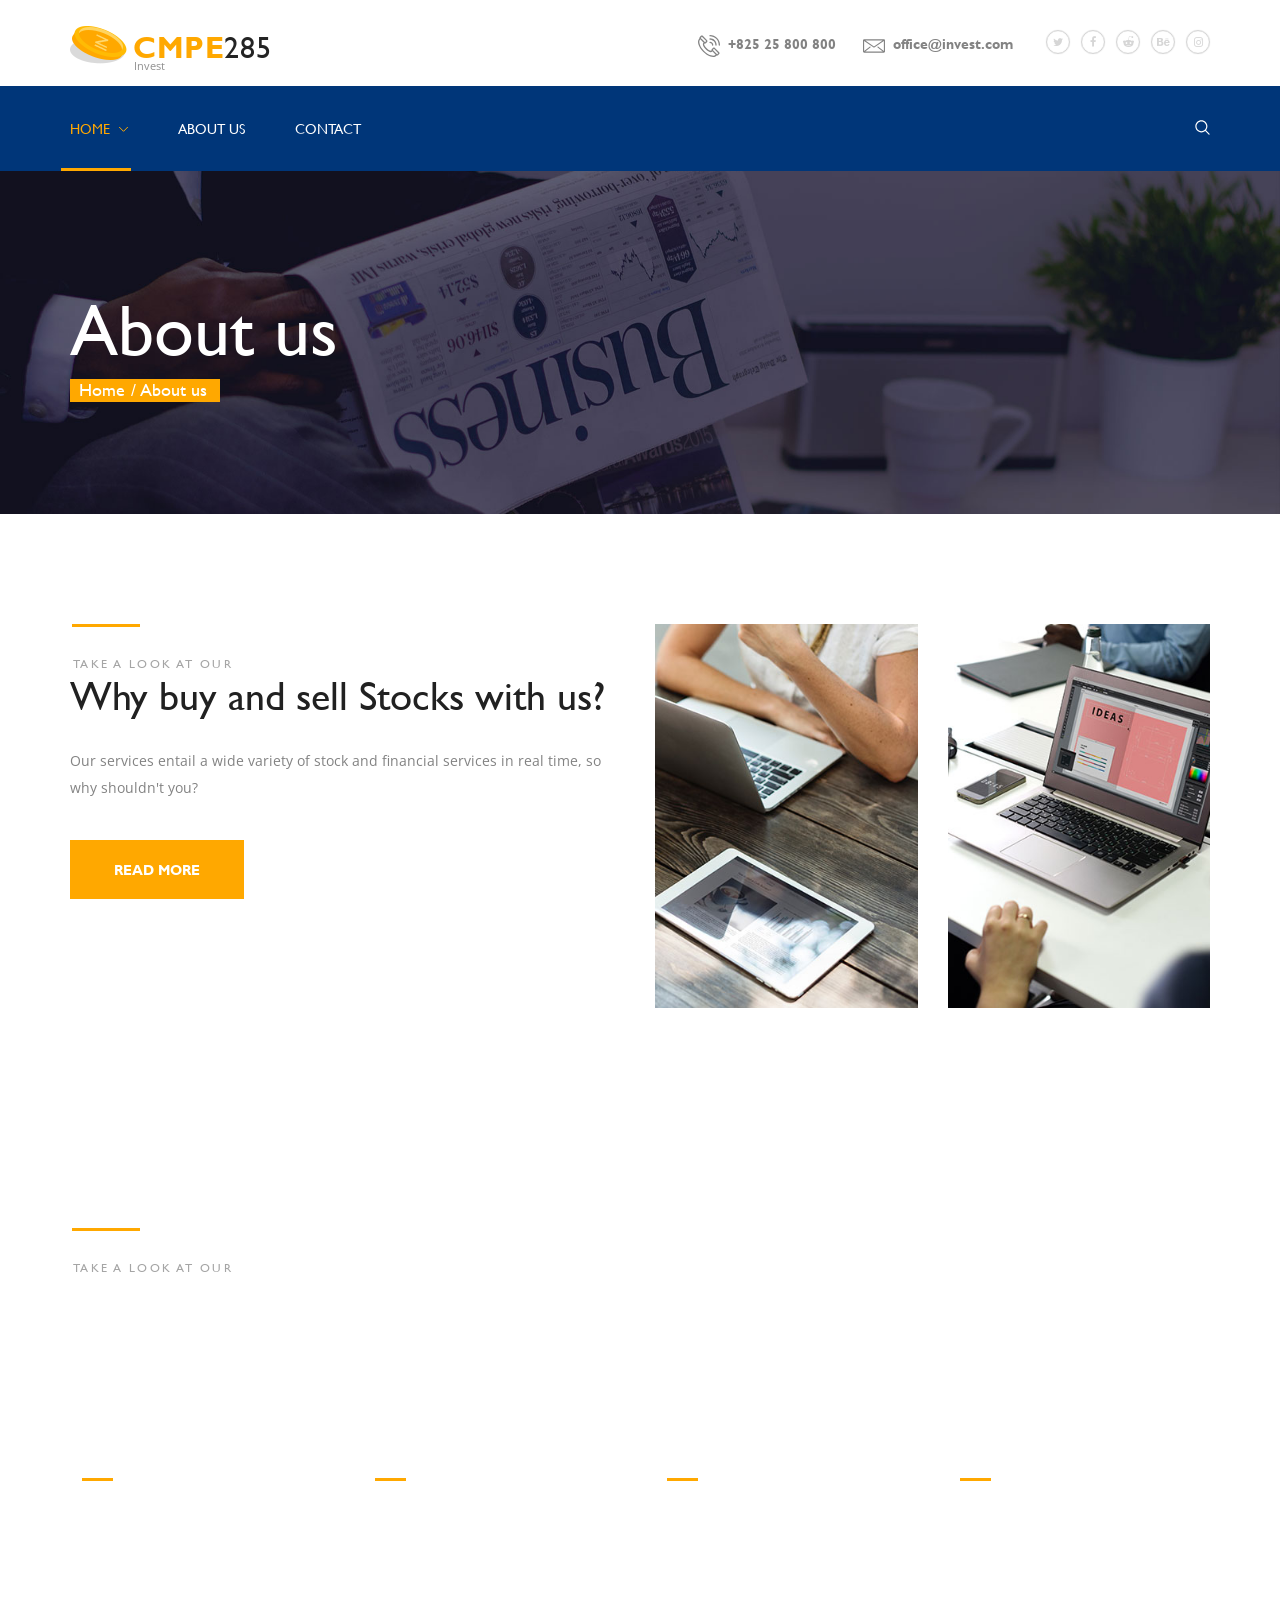
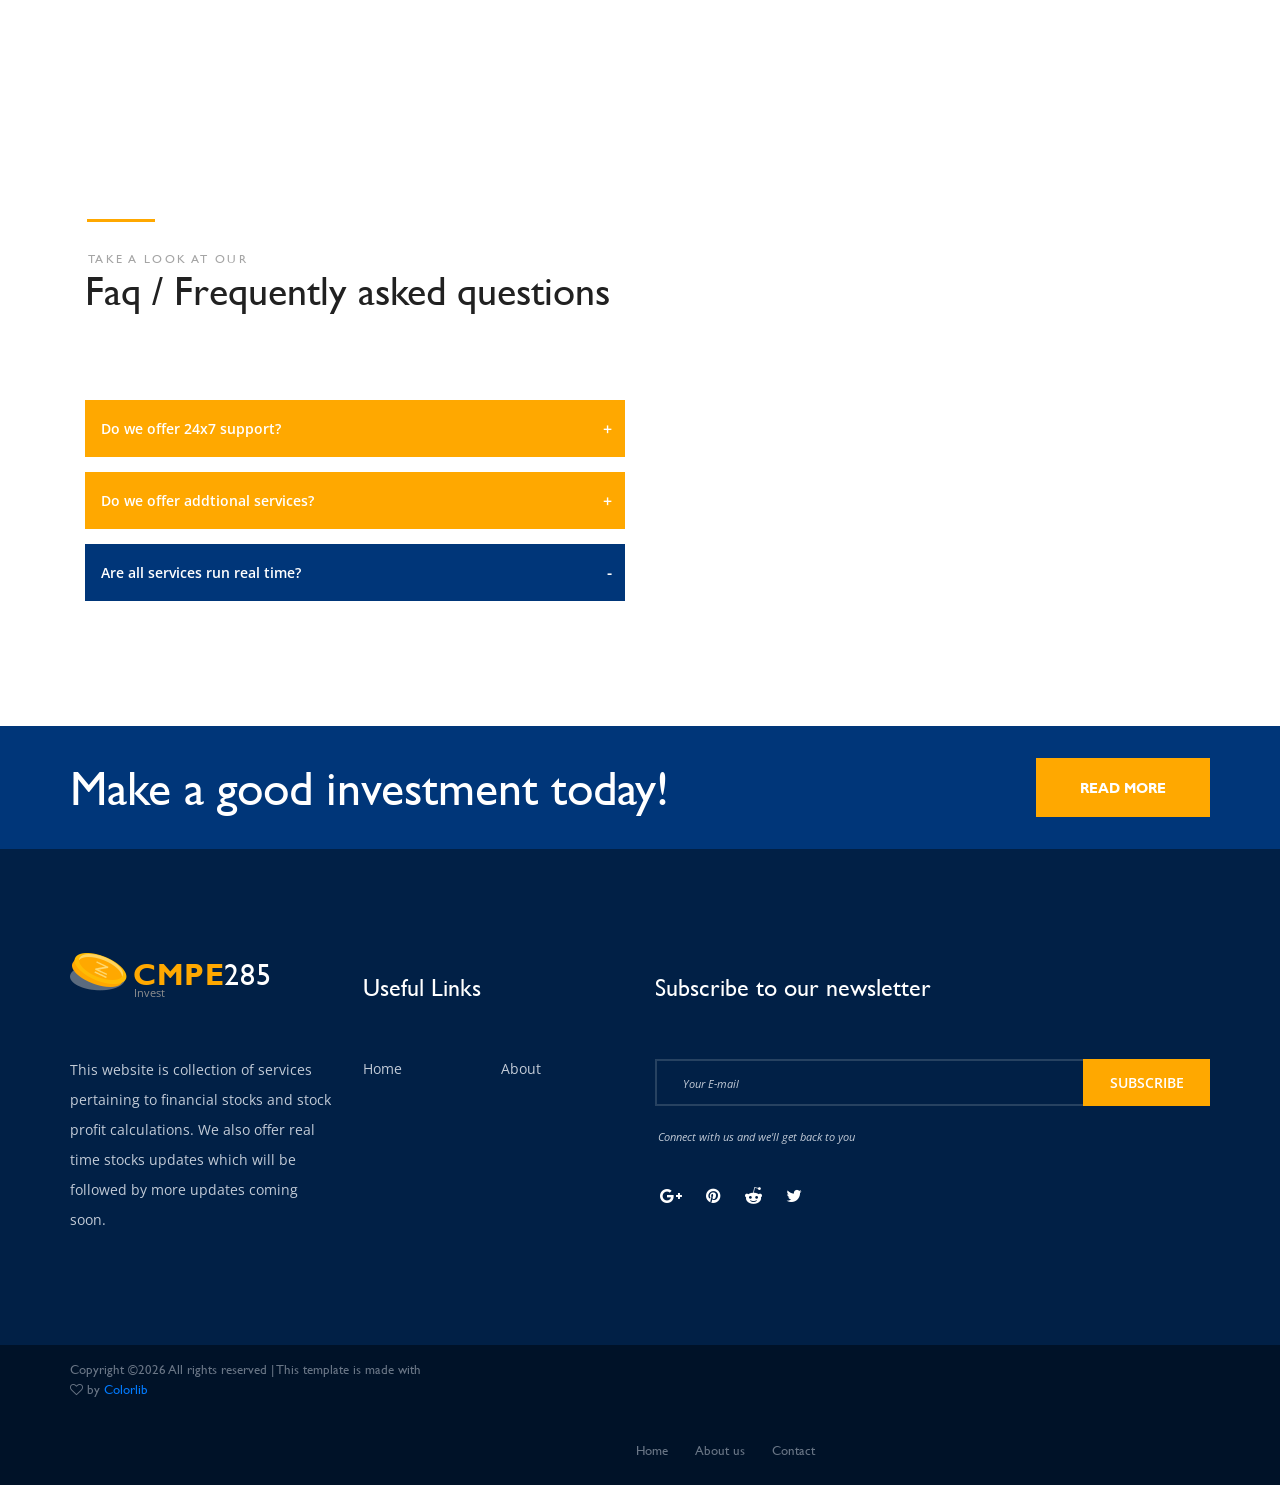
==== commit a8a0ea5a: "Sync UP" ====
--- a/templates/about.html
+++ b/templates/about.html
@@ -30,7 +30,7 @@
 							<div class="home_title">About us</div>
 							<div class="home_breadcrumbs">
 								<ul>
-									<li><a href="financial.html">Home</a></li>
+									<li><a href="/">Home</a></li>
 									<li>About us</li>
 								</ul>
 							</div>
@@ -52,9 +52,9 @@
 							<div class="top_bar_container d-flex flex-row align-items-center justify-content-start">
 								<div class="logo_container">
 									<div class="logo">
-										<a href="#">
-											<div class="logo_line_1"><span>in</span>vest</div>
-											<div class="logo_line_2">Financial</div>
+										<a href="/">
+											<div class="logo_line_1"><span>CMPE</span>285</div>
+											<div class="logo_line_2">Invest</div>
 											<div class="logo_img"><img src="/static/images/logo.png" alt=""></div>
 										</a>
 									</div>
@@ -101,15 +101,7 @@
 												</svg>
 											</a>
 											<ul>
-												<li><a href="index.html">Blockchain
-													<svg version="1.1" id="Layer_2" xmlns="http://www.w3.org/2000/svg" xmlns:xlink="http://www.w3.org/1999/xlink" x="0px" y="0px"
-														 width="9px" height="5px" viewBox="0 0 9 5" enable-background="new 0 0 9 5" xml:space="preserve">
-														<g>
-															<polyline class="arrow_d" fill="none" stroke="#FFFFFF" stroke-miterlimit="10" points="0.022,-0.178 4.5,4.331 9.091,-0.275 	"/>
-														</g>
-													</svg>
-												</a></li>
-												<li><a href="financial.html">Financial
+												<li><a href="/suggestion">Financial
 													<svg version="1.1" id="Layer_3" xmlns="http://www.w3.org/2000/svg" xmlns:xlink="http://www.w3.org/1999/xlink" x="0px" y="0px"
 														 width="9px" height="5px" viewBox="0 0 9 5" enable-background="new 0 0 9 5" xml:space="preserve">
 														<g>
@@ -119,7 +111,7 @@
 												</a></li>
 											</ul>
 										</li>
-										<li><a href="about.html">about us
+										<li><a href="/about">about us
 											<svg version="1.1" id="Layer_4" xmlns="http://www.w3.org/2000/svg" xmlns:xlink="http://www.w3.org/1999/xlink" x="0px" y="0px"
 												 width="9px" height="5px" viewBox="0 0 9 5" enable-background="new 0 0 9 5" xml:space="preserve">
 												<g>
@@ -127,102 +119,7 @@
 												</g>
 											</svg>
 										</a></li>
-										<li class="hassubs">
-											<a href="services.html">services
-												<svg version="1.1" id="Layer_5" xmlns="http://www.w3.org/2000/svg" xmlns:xlink="http://www.w3.org/1999/xlink" x="0px" y="0px"
-													 width="9px" height="5px" viewBox="0 0 9 5" enable-background="new 0 0 9 5" xml:space="preserve">
-													<g>
-														<polyline class="arrow_d" fill="none" stroke="#FFFFFF" stroke-miterlimit="10" points="0.022,-0.178 4.5,4.331 9.091,-0.275 	"/>
-													</g>
-												</svg>
-											</a>
-											<ul>
-												<li><a href="#">Menu Item
-													<svg version="1.1" id="Layer_6" xmlns="http://www.w3.org/2000/svg" xmlns:xlink="http://www.w3.org/1999/xlink" x="0px" y="0px"
-														 width="9px" height="5px" viewBox="0 0 9 5" enable-background="new 0 0 9 5" xml:space="preserve">
-														<g>
-															<polyline class="arrow_d" fill="none" stroke="#FFFFFF" stroke-miterlimit="10" points="0.022,-0.178 4.5,4.331 9.091,-0.275 	"/>
-														</g>
-													</svg>
-												</a></li>
-												<li><a href="#">Menu Item
-													<svg version="1.1" id="Layer_7" xmlns="http://www.w3.org/2000/svg" xmlns:xlink="http://www.w3.org/1999/xlink" x="0px" y="0px"
-														 width="9px" height="5px" viewBox="0 0 9 5" enable-background="new 0 0 9 5" xml:space="preserve">
-														<g>
-															<polyline class="arrow_d" fill="none" stroke="#FFFFFF" stroke-miterlimit="10" points="0.022,-0.178 4.5,4.331 9.091,-0.275 	"/>
-														</g>
-													</svg>
-												</a></li>
-												<li><a href="#">Menu Item
-													<svg version="1.1" id="Layer_8" xmlns="http://www.w3.org/2000/svg" xmlns:xlink="http://www.w3.org/1999/xlink" x="0px" y="0px"
-														 width="9px" height="5px" viewBox="0 0 9 5" enable-background="new 0 0 9 5" xml:space="preserve">
-														<g>
-															<polyline class="arrow_d" fill="none" stroke="#FFFFFF" stroke-miterlimit="10" points="0.022,-0.178 4.5,4.331 9.091,-0.275 	"/>
-														</g>
-													</svg>
-												</a></li>
-												<li><a href="#">Menu Item
-													<svg version="1.1" id="Layer_9" xmlns="http://www.w3.org/2000/svg" xmlns:xlink="http://www.w3.org/1999/xlink" x="0px" y="0px"
-														 width="9px" height="5px" viewBox="0 0 9 5" enable-background="new 0 0 9 5" xml:space="preserve">
-														<g>
-															<polyline class="arrow_d" fill="none" stroke="#FFFFFF" stroke-miterlimit="10" points="0.022,-0.178 4.5,4.331 9.091,-0.275 	"/>
-														</g>
-													</svg>
-												</a></li>
-											</ul>
-										</li>
-										<li class="hassubs">
-											<a href="services.html">portfolio
-												<svg version="1.1" id="Layer_10" xmlns="http://www.w3.org/2000/svg" xmlns:xlink="http://www.w3.org/1999/xlink" x="0px" y="0px"
-													 width="9px" height="5px" viewBox="0 0 9 5" enable-background="new 0 0 9 5" xml:space="preserve">
-													<g>
-														<polyline class="arrow_d" fill="none" stroke="#FFFFFF" stroke-miterlimit="10" points="0.022,-0.178 4.5,4.331 9.091,-0.275 	"/>
-													</g>
-												</svg>
-											</a>
-											<ul>
-												<li><a href="#">Menu Item
-													<svg version="1.1" id="Layer_11" xmlns="http://www.w3.org/2000/svg" xmlns:xlink="http://www.w3.org/1999/xlink" x="0px" y="0px"
-														 width="9px" height="5px" viewBox="0 0 9 5" enable-background="new 0 0 9 5" xml:space="preserve">
-														<g>
-															<polyline class="arrow_d" fill="none" stroke="#FFFFFF" stroke-miterlimit="10" points="0.022,-0.178 4.5,4.331 9.091,-0.275 	"/>
-														</g>
-													</svg>
-												</a></li>
-												<li><a href="#">Menu Item
-													<svg version="1.1" id="Layer_12" xmlns="http://www.w3.org/2000/svg" xmlns:xlink="http://www.w3.org/1999/xlink" x="0px" y="0px"
-														 width="9px" height="5px" viewBox="0 0 9 5" enable-background="new 0 0 9 5" xml:space="preserve">
-														<g>
-															<polyline class="arrow_d" fill="none" stroke="#FFFFFF" stroke-miterlimit="10" points="0.022,-0.178 4.5,4.331 9.091,-0.275 	"/>
-														</g>
-													</svg>
-												</a></li>
-												<li><a href="#">Menu Item
-													<svg version="1.1" id="Layer_13" xmlns="http://www.w3.org/2000/svg" xmlns:xlink="http://www.w3.org/1999/xlink" x="0px" y="0px"
-														 width="9px" height="5px" viewBox="0 0 9 5" enable-background="new 0 0 9 5" xml:space="preserve">
-														<g>
-															<polyline class="arrow_d" fill="none" stroke="#FFFFFF" stroke-miterlimit="10" points="0.022,-0.178 4.5,4.331 9.091,-0.275 	"/>
-														</g>
-													</svg>
-												</a></li>
-												<li><a href="#">Menu Item
-													<svg version="1.1" id="Layer_14" xmlns="http://www.w3.org/2000/svg" xmlns:xlink="http://www.w3.org/1999/xlink" x="0px" y="0px"
-														 width="9px" height="5px" viewBox="0 0 9 5" enable-background="new 0 0 9 5" xml:space="preserve">
-														<g>
-															<polyline class="arrow_d" fill="none" stroke="#FFFFFF" stroke-miterlimit="10" points="0.022,-0.178 4.5,4.331 9.091,-0.275 	"/>
-														</g>
-													</svg>
-												</a></li>
-											</ul>
-										</li>
-										<li><a href="#">blog
-											<svg version="1.1" id="Layer_15" xmlns="http://www.w3.org/2000/svg" xmlns:xlink="http://www.w3.org/1999/xlink" x="0px" y="0px"
-												 width="9px" height="5px" viewBox="0 0 9 5" enable-background="new 0 0 9 5" xml:space="preserve">
-												<g>
-													<polyline class="arrow_d" fill="none" stroke="#FFFFFF" stroke-miterlimit="10" points="0.022,-0.178 4.5,4.331 9.091,-0.275 	"/>
-												</g>
-											</svg>
-										</a></li>
+
 										<li><a href="#">contact
 											<svg version="1.1" id="Layer_16" xmlns="http://www.w3.org/2000/svg" xmlns:xlink="http://www.w3.org/1999/xlink" x="0px" y="0px"
 												 width="9px" height="5px" viewBox="0 0 9 5" enable-background="new 0 0 9 5" xml:space="preserve">
@@ -342,7 +239,7 @@
 							<div class="section_subtitle">take a look at our</div>
 							<div class="section_title">Why buy and sell Stocks with us?</div>
 							<div class="section_text">
-								<p>Morbi ut dapibus dui. Sed ut iaculis elit, quis varius mauris. Integer ut ultricies orci, lobortis egestas sem. Morbi ut dapibus dui. Sed ut iaculis elit. Lorem ipsum dolor sit amet, consectetur adipiscing elit. Curabitur ultricies pellentesque mauris a elementum. Cras eu ornare turpis. Morbi id maximus lorem. Duis leo sapien, accumsan ves tibulum massa sit amet, sollicitudin euismod libero. Aliquam mollis ipsum eget nulla pulvinar, a fringilla urna consectetur.</p>
+								<p>Our services entail a wide variety of stock and financial services in real time, so why shouldn't you?</p>
 							</div>
 							<div class="link_button features_button"><a href="#">read more</a></div>
 						</div>
@@ -368,7 +265,7 @@
 					<div class="section_title_container">
 						<div class="section_subtitle">take a look at our</div>
 						<div class="section_title">Why buy and sell Stocks with us?</div>
-						<div class="info_text">Sed ut iaculis elit, quis varius mauris. Integer ut ultricies orci, lobortis egestas sem. Morbi ut dapibus dui. Sed ut iaculis elit. Integer ut imperdiet erat. Quisque ultricies lectus tellus, eu tristique magna pharetra nec. Fusce vel lorem libero. Integer ex mi, facilisis sed nisi ut, vestibulum ultrices nulla.</div>
+						<div class="info_text">Take a look at our wide variety of services pertaining to multiple markets and financial systems.</div>
 					</div>
 				</div>
 			</div>
@@ -377,10 +274,10 @@
 				<!-- Milestone -->
 				<div class="col-lg-3 milestone_col">
 					<div class="milestone">
-						<div class="milestone_counter" data-end-value="12">0</div>
+						<div class="milestone_counter" data-end-value="12">13</div>
 						<div class="milestone_content">
 							<div class="milestone_title">years of experience</div>
-							<div class="milestone_subtitle">Actus tellus, eu tristique</div>
+							<div class="milestone_subtitle">Delivering our services since 2005</div>
 						</div>
 					</div>
 				</div>
@@ -388,10 +285,10 @@
 				<!-- Milestone -->
 				<div class="col-lg-3 milestone_col">
 					<div class="milestone">
-						<div class="milestone_counter" data-end-value="34">0</div>
+						<div class="milestone_counter" data-end-value="34">19</div>
 						<div class="milestone_content">
 							<div class="milestone_title">top advisors</div>
-							<div class="milestone_subtitle">Ctus tellus, eu tristique</div>
+							<div class="milestone_subtitle">Industry leading advisors</div>
 						</div>
 					</div>
 				</div>
@@ -399,10 +296,10 @@
 				<!-- Milestone -->
 				<div class="col-lg-3 milestone_col">
 					<div class="milestone">
-						<div class="milestone_counter" data-end-value="6" data-sign-after="k">0</div>
+						<div class="milestone_counter" data-end-value="6" data-sign-after="k">31</div>
 						<div class="milestone_content">
 							<div class="milestone_title">happy clients</div>
-							<div class="milestone_subtitle">Tristique magna phar</div>
+							<div class="milestone_subtitle">Fortune 500 clients</div>
 						</div>
 					</div>
 				</div>
@@ -410,10 +307,10 @@
 				<!-- Milestone -->
 				<div class="col-lg-3 milestone_col">
 					<div class="milestone">
-						<div class="milestone_counter" data-end-value="68">0</div>
+						<div class="milestone_counter" data-end-value="68">10M</div>
 						<div class="milestone_content">
 							<div class="milestone_title">new cases</div>
-							<div class="milestone_subtitle">Actus tellus, eu tristique</div>
+							<div class="milestone_subtitle">Profit</div>
 						</div>
 					</div>
 				</div>
@@ -427,75 +324,7 @@
 			<div class="row">
 				<div class="col-lg-6 test_faq_col">
 					
-					<!-- Testimonials -->
-
-					<div class="testimonials">
-						<div class="section_title_container">
-							<div class="section_subtitle">take a look at our</div>
-							<div class="section_title">Clients testimonials</div>
-						</div>
-
-						<div class="test_slider_container">
-							<div class="owl-carousel owl-theme test_slider">
-								
-								<!-- Testimonial -->
-								<div class="owl-item">
-									<div class="testimonial">
-										<div class="testimonial_text">“Morbi ut dapibus dui. Sed ut iaculis elit, quis varius mauris. Integer ut ultricies orci, lobortis egestas sem. Morbi ut dapibus dui. Sed ut iaculis elit. Integer ut imperdiet erat. Quisque ultricies lectus tellus, eu tristique magna pharetra nec. Fusce vel lorem libero. Integer ex mi, facilisis sed nisi ut.”</div>
-										<div class="testimonial_author">
-											<div class="testimonial_image"><img src="/static/images/testimonials.jpg" alt=""></div>
-											<div class="testimonial_content">
-												<div class="testimonial_name"><a href="#">Michael Smith</a></div>
-												<div class="testimonial_title">personal trader</div>
-											</div>
-										</div>
-									</div>
-								</div>
-
-								<!-- Testimonial -->
-								<div class="owl-item">
-									<div class="testimonial">
-										<div class="testimonial_text">“Morbi ut dapibus dui. Sed ut iaculis elit, quis varius mauris. Integer ut ultricies orci, lobortis egestas sem. Morbi ut dapibus dui. Sed ut iaculis elit. Integer ut imperdiet erat. Quisque ultricies lectus tellus, eu tristique magna pharetra nec. Fusce vel lorem libero. Integer ex mi, facilisis sed nisi ut.”</div>
-										<div class="testimonial_author">
-											<div class="testimonial_image"><img src="/static/images/testimonials.jpg" alt=""></div>
-											<div class="testimonial_content">
-												<div class="testimonial_name"><a href="#">Michael Smith</a></div>
-												<div class="testimonial_title">personal trader</div>
-											</div>
-										</div>
-									</div>
-								</div>
-
-								<!-- Testimonial -->
-								<div class="owl-item">
-									<div class="testimonial">
-										<div class="testimonial_text">“Morbi ut dapibus dui. Sed ut iaculis elit, quis varius mauris. Integer ut ultricies orci, lobortis egestas sem. Morbi ut dapibus dui. Sed ut iaculis elit. Integer ut imperdiet erat. Quisque ultricies lectus tellus, eu tristique magna pharetra nec. Fusce vel lorem libero. Integer ex mi, facilisis sed nisi ut.”</div>
-										<div class="testimonial_author">
-											<div class="testimonial_image"><img src="/static/images/testimonials.jpg" alt=""></div>
-											<div class="testimonial_content">
-												<div class="testimonial_name"><a href="#">Michael Smith</a></div>
-												<div class="testimonial_title">personal trader</div>
-											</div>
-										</div>
-									</div>
-								</div>
-
-								<!-- Testimonial -->
-								<div class="owl-item">
-									<div class="testimonial">
-										<div class="testimonial_text">“Morbi ut dapibus dui. Sed ut iaculis elit, quis varius mauris. Integer ut ultricies orci, lobortis egestas sem. Morbi ut dapibus dui. Sed ut iaculis elit. Integer ut imperdiet erat. Quisque ultricies lectus tellus, eu tristique magna pharetra nec. Fusce vel lorem libero. Integer ex mi, facilisis sed nisi ut.”</div>
-										<div class="testimonial_author">
-											<div class="testimonial_image"><img src="/static/images/testimonials.jpg" alt=""></div>
-											<div class="testimonial_content">
-												<div class="testimonial_name"><a href="#">Michael Smith</a></div>
-												<div class="testimonial_title">personal trader</div>
-											</div>
-										</div>
-									</div>
-								</div>
-
-							</div>
-						</div>
+
 					</div>
 				</div>
 
@@ -513,21 +342,21 @@
 						<div class="elements_accordions">
 
 							<div class="accordion_container">
-								<div class="accordion d-flex flex-row align-items-center"><div>Aenean nec ipsum aliquet, pharetra magna id, interdum</div></div>
+								<div class="accordion d-flex flex-row align-items-center"><div>Do we offer 24x7 support?</div></div>
+								<div class="accordion_panel">
+									<p> Morbi ut dapibus dui. Sed ut iaculis elit. Integer ut imperdiet erat. Quisque ultricies lectus tellus, eu tristique magna pharetra nec. </p>
+								</div>
+							</div>
+
+							<div class="accordion_container">
+								<div class="accordion d-flex flex-row align-items-center"><div>Do we offer addtional services?</div></div>
 								<div class="accordion_panel">
 									<p>Morbi ut dapibus dui. Sed ut iaculis elit, quis varius mauris. Integer ut ultricies orci, lobortis egestas sem. Morbi ut dapibus dui. Sed ut iaculis elit. Integer ut imperdiet erat. Quisque ultricies lectus tellus, eu tristique magna pharetra nec. </p>
 								</div>
 							</div>
 
 							<div class="accordion_container">
-								<div class="accordion d-flex flex-row align-items-center"><div>Aenean nec ipsum aliquet, pharetra magna id, interdum</div></div>
-								<div class="accordion_panel">
-									<p>Morbi ut dapibus dui. Sed ut iaculis elit, quis varius mauris. Integer ut ultricies orci, lobortis egestas sem. Morbi ut dapibus dui. Sed ut iaculis elit. Integer ut imperdiet erat. Quisque ultricies lectus tellus, eu tristique magna pharetra nec. </p>
-								</div>
-							</div>
-
-							<div class="accordion_container">
-								<div class="accordion d-flex flex-row align-items-center active"><div>Aenean nec ipsum aliquet, pharetra magna id, interdum</div></div>
+								<div class="accordion d-flex flex-row align-items-center active"><div>Are all services run real time?</div></div>
 								<div class="accordion_panel">
 									<p>Morbi ut dapibus dui. Sed ut iaculis elit, quis varius mauris. Integer ut ultricies orci, lobortis egestas sem. Morbi ut dapibus dui. Sed ut iaculis elit. Integer ut imperdiet erat. Quisque ultricies lectus tellus, eu tristique magna pharetra nec. </p>
 								</div>
@@ -572,13 +401,13 @@
 						<div class="logo_container footer_logo">
 							<div class="logo">
 								<a href="#">
-									<div class="logo_line_1"><span>in</span>vest</div>
-									<div class="logo_line_2">Blockchain</div>
+									<div class="logo_line_1"><span>CMPE</span>285</div>
+									<div class="logo_line_2">Invest</div>
 									<div class="logo_img"><img src="/static/images/logo.png" alt=""></div>
 								</a>
 							</div>
 						</div>
-						<p class="footer_about_text">Sed ut iaculis elit, quis varius mauris. Integer ut ultricies orci, lobortis egestas sem. Morbi ut dapibus dui. Sed ut iaculis elit. Integer ut imperdiet erat. Quisque ultricies lectus tellus, eu tristique magna pharetra nec.</p>
+						<p class="footer_about_text">This website is collection of services pertaining to financial stocks and stock profit calculations. We also offer real time stocks updates which will be followed by more updates coming soon.</p>
 					</div>
 				</div>
 
@@ -589,15 +418,6 @@
 						<ul>
 							<li><a href="#">Home</a></li>
 							<li><a href="#">About</a></li>
-							<li><a href="#">Case Studies</a></li>
-							<li><a href="#">Services</a></li>
-							<li><a href="#">Consulting</a></li>
-							<li><a href="#">Commodities</a></li>
-							<li><a href="#">Insurance</a></li>
-							<li><a href="#">Trades</a></li>
-							<li><a href="#">Planning</a></li>
-							<li><a href="#">Finance</a></li>
-							<li><a href="#">Crypto</a></li>
 						</ul>
 					</div>
 				</div>
@@ -610,13 +430,13 @@
 							<input type="email" class="footer_newsletter_input" placeholder="Your E-mail" required="required">
 							<button class="footer_newsletter_button" type="submit">subscribe</button>
 						</form>
-						<div class="footer_newsletter_text">Sed ut iaculis elit, quis varius mauris. Integer ut ultricies orci, lobortis egestas sem. Morbi ut dapibus dui. Sed ut iaculis elit. Integer ut imperdiet erat. Quisque ultricies lectus tellus, eu tristique magna pharetra nec.</div>
+						<div class="footer_newsletter_text">Connect with us and we'll get back to you</div>
 						<div class="footer_social">
 							<ul>
-								<li><a href="#"><i class="fa fa-google-plus" aria-hidden="true"></i></a></li>
-								<li><a href="#"><i class="fa fa-pinterest" aria-hidden="true"></i></a></li>
-								<li><a href="#"><i class="fa fa-reddit-alien" aria-hidden="true"></i></a></li>
-								<li><a href="#"><i class="fa fa-twitter" aria-hidden="true"></i></a></li>
+								<li><a href="https://plus.google.com/u/0/114489718479320768927"><i class="fa fa-google-plus" aria-hidden="true"></i></a></li>
+								<li><a href="https://www.pinterest.com/navoday91/"><i class="fa fa-pinterest" aria-hidden="true"></i></a></li>
+								<li><a href="https://www.reddit.com/user/FeltThrone18"><i class="fa fa-reddit-alien" aria-hidden="true"></i></a></li>
+								<li><a href="https://twitter.com/feltthrone18"><i class="fa fa-twitter" aria-hidden="true"></i></a></li>
 							</ul>
 						</div>
 					</div>
@@ -634,20 +454,19 @@
 Copyright &copy;<script>document.write(new Date().getFullYear());</script> All rights reserved | This template is made with <i class="fa fa-heart-o" aria-hidden="true"></i> by <a href="https://colorlib.com" target="_blank">Colorlib</a>
 <!-- Link back to Colorlib can't be removed. Template is licensed under CC BY 3.0. --></div>
 						</div>
+						</div>
 					</div>
 					<div class="col-md-8 order-md-2 order-1">
 						<nav class="footer_nav d-flex flex-row align-items-center justify-content-md-end">
 							<ul>
 								<li><a href="#">Home</a></li>
-								<li><a href="#">About us</a></li>
-								<li><a href="#">Services</a></li>
-								<li><a href="#">Blog</a></li>
-								<li><a href="#">Contact</a></li>
+								<li><a href="about.html">About us</a></li>
+								<li><a href="contact.html">Contact</a></li>
 							</ul>
 						</nav>
 					</div>
 				</div>
-			</div>			
+			</div>
 		</div>
 	</footer>
 </div>
@@ -655,14 +474,9 @@
 <script src="/static/js/jquery-3.2.1.min.js"></script>
 <script src="/static/styles/bootstrap4/popper.js"></script>
 <script src="/static/styles/bootstrap4/bootstrap.min.js"></script>
-<script src="/static/plugins/greensock/TweenMax.min.js"></script>
-<script src="/static/plugins/greensock/TimelineMax.min.js"></script>
-<script src="/static/plugins/scrollmagic/ScrollMagic.min.js"></script>
-<script src="/static/plugins/greensock/animation.gsap.min.js"></script>
-<script src="/static/plugins/greensock/ScrollToPlugin.min.js"></script>
 <script src="/static/plugins/OwlCarousel2-2.2.1/owl.carousel.js"></script>
 <script src="/static/plugins/easing/easing.js"></script>
 <script src="/static/plugins/parallax-js-master/parallax.min.js"></script>
-<script src="/static/js/about_custom.js"></script>
+<script src="/static/js/custom.js"></script>
 </body>
 </html>
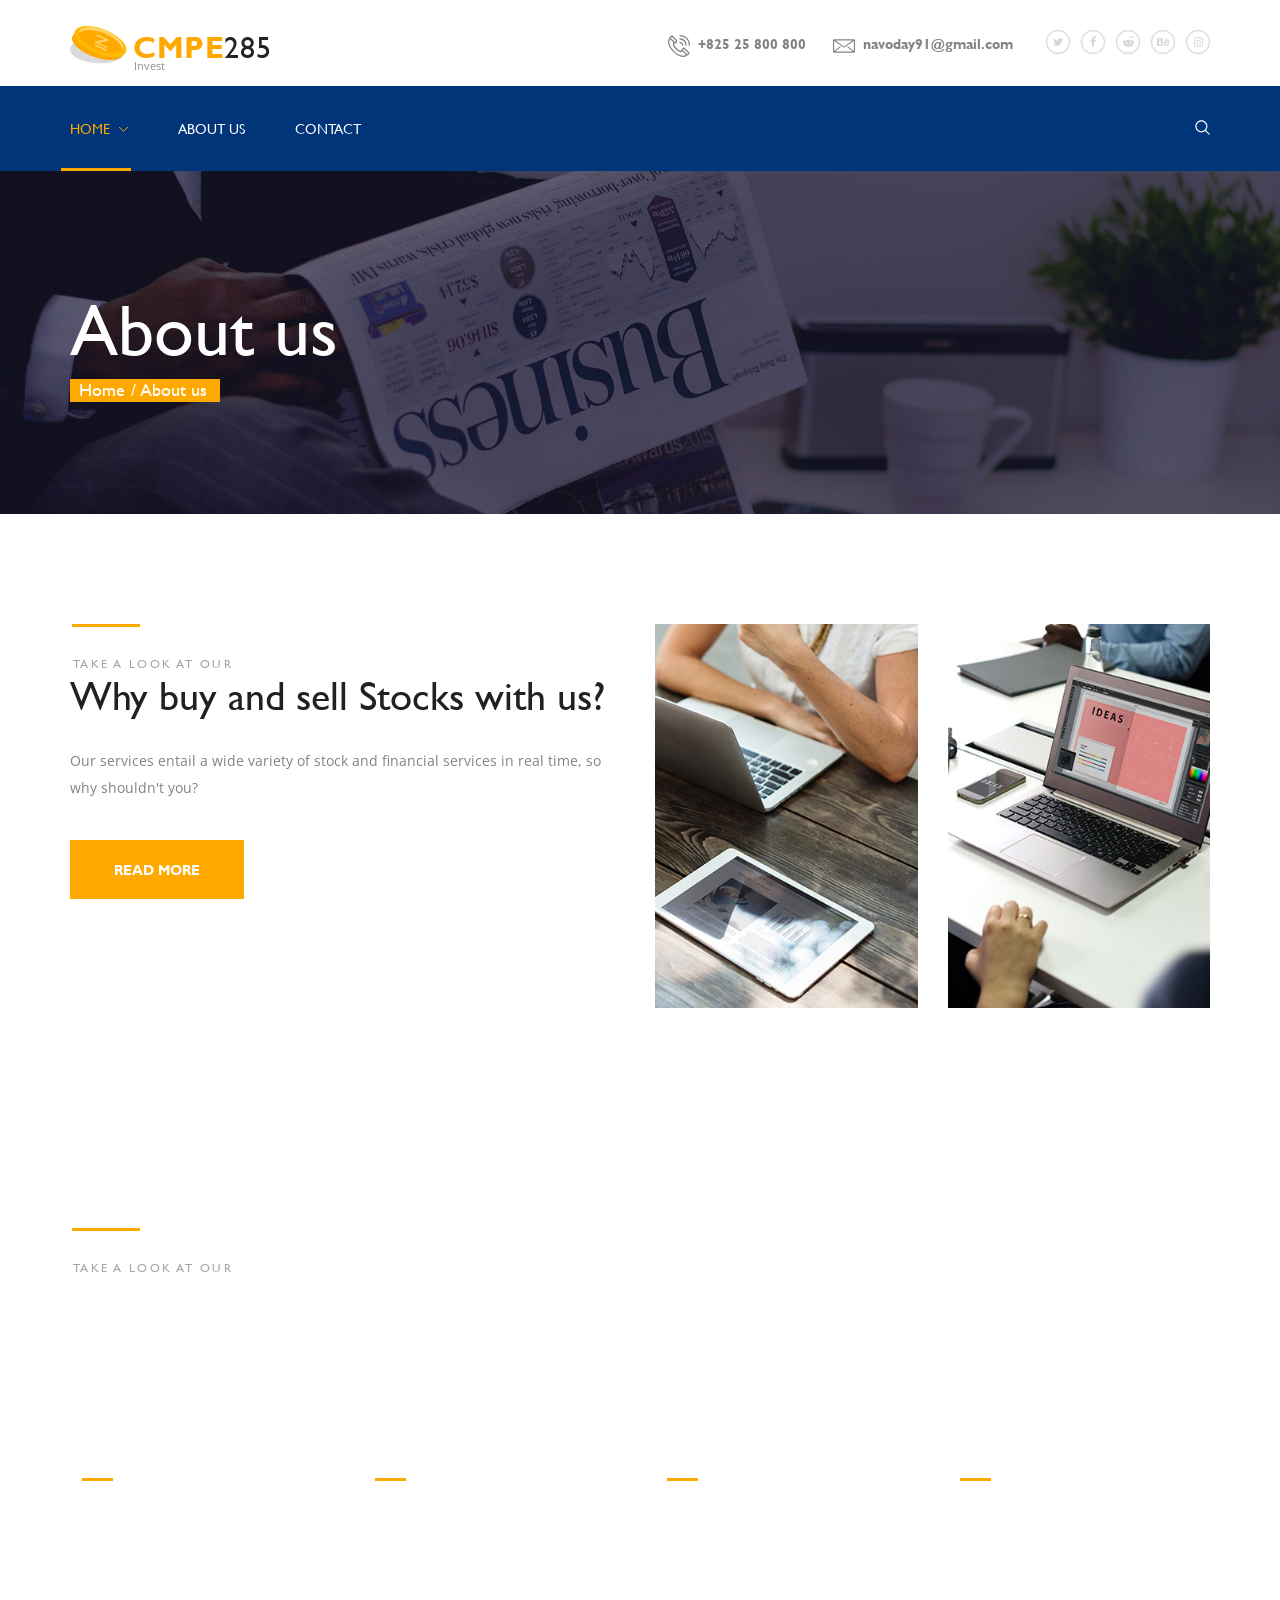
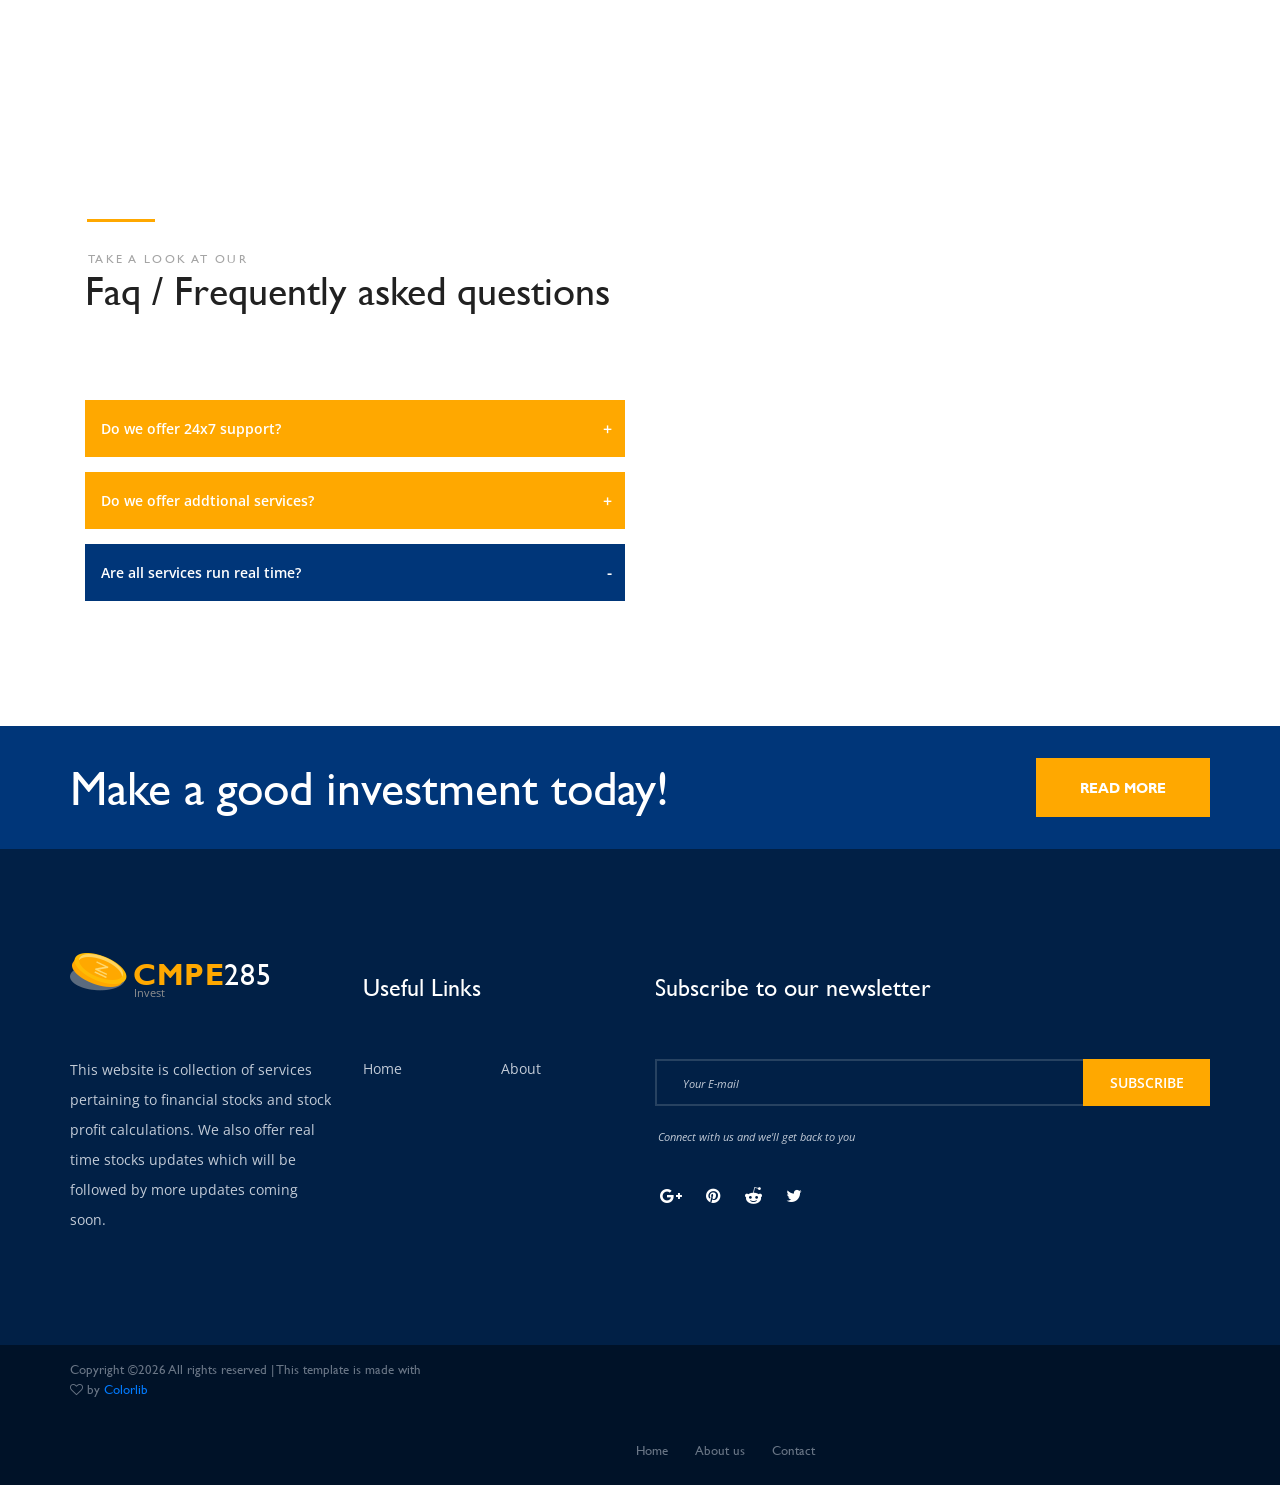
==== commit 96b98334: "Sync UP" ====
--- a/templates/about.html
+++ b/templates/about.html
@@ -62,7 +62,7 @@
 								<div class="top_bar_content ml-auto">
 									<div class="main_menu_contact">
 										<div class="main_menu_phone"><img src="/static/images/phone-call.svg" class="svg" alt=""><span>+825 25 800 800</span></div>
-										<div class="main_menu_email"><img src="/static/images/envelope.svg" class="svg" alt=""><span>office@invest.com</span></div>
+										<div class="main_menu_email"><img src="/static/images/envelope.svg" class="svg" alt=""><span>navoday91@gmail.com</span></div>
 									</div>
 									<div class="main_menu_social">
 										<ul>
@@ -80,7 +80,7 @@
 							</div>
 						</div>
 					</div>
-				</div>		
+				</div>
 			</div>
 
 			<!-- Main Menu -->
@@ -120,7 +120,7 @@
 											</svg>
 										</a></li>
 
-										<li><a href="#">contact
+										<li><a href="/contact">contact
 											<svg version="1.1" id="Layer_16" xmlns="http://www.w3.org/2000/svg" xmlns:xlink="http://www.w3.org/1999/xlink" x="0px" y="0px"
 												 width="9px" height="5px" viewBox="0 0 9 5" enable-background="new 0 0 9 5" xml:space="preserve">
 												<g>
@@ -166,7 +166,7 @@
 							</div>
 						</div>
 					</div>
-						
+
 				</div>
 				<ul class="menu_list">
 					<li class="menu_item">
@@ -227,7 +227,7 @@
 			</div>
 		</header>
 	</div>
-	
+
 	<!-- Features -->
 
 	<div class="features">
@@ -323,13 +323,13 @@
 		<div class="container">
 			<div class="row">
 				<div class="col-lg-6 test_faq_col">
-					
+
 
 					</div>
 				</div>
 
 				<div class="col-lg-6 test_faq_col">
-					
+
 					<!-- FAQ -->
 
 					<div class="faq">
@@ -337,28 +337,28 @@
 							<div class="section_subtitle">take a look at our</div>
 							<div class="section_title">Faq / Frequently asked questions</div>
 						</div>
-						
+
 						<!-- Accordions -->
 						<div class="elements_accordions">
 
 							<div class="accordion_container">
 								<div class="accordion d-flex flex-row align-items-center"><div>Do we offer 24x7 support?</div></div>
 								<div class="accordion_panel">
-									<p> Morbi ut dapibus dui. Sed ut iaculis elit. Integer ut imperdiet erat. Quisque ultricies lectus tellus, eu tristique magna pharetra nec. </p>
+									<p> Yes we do. Invest support is available all day, everyday! </p>
 								</div>
 							</div>
 
 							<div class="accordion_container">
 								<div class="accordion d-flex flex-row align-items-center"><div>Do we offer addtional services?</div></div>
 								<div class="accordion_panel">
-									<p>Morbi ut dapibus dui. Sed ut iaculis elit, quis varius mauris. Integer ut ultricies orci, lobortis egestas sem. Morbi ut dapibus dui. Sed ut iaculis elit. Integer ut imperdiet erat. Quisque ultricies lectus tellus, eu tristique magna pharetra nec. </p>
+									<p>More services are in the pipeline, check back in for more updates </p>
 								</div>
 							</div>
 
 							<div class="accordion_container">
 								<div class="accordion d-flex flex-row align-items-center active"><div>Are all services run real time?</div></div>
 								<div class="accordion_panel">
-									<p>Morbi ut dapibus dui. Sed ut iaculis elit, quis varius mauris. Integer ut ultricies orci, lobortis egestas sem. Morbi ut dapibus dui. Sed ut iaculis elit. Integer ut imperdiet erat. Quisque ultricies lectus tellus, eu tristique magna pharetra nec. </p>
+									<p>At Invest we only offer real time financial updates and suggestions that work with the current trend of the market. </p>
 								</div>
 							</div>
 
@@ -400,7 +400,7 @@
 					<div class="footer_about">
 						<div class="logo_container footer_logo">
 							<div class="logo">
-								<a href="#">
+								<a href="/">
 									<div class="logo_line_1"><span>CMPE</span>285</div>
 									<div class="logo_line_2">Invest</div>
 									<div class="logo_img"><img src="/static/images/logo.png" alt=""></div>
@@ -459,7 +459,7 @@
 					<div class="col-md-8 order-md-2 order-1">
 						<nav class="footer_nav d-flex flex-row align-items-center justify-content-md-end">
 							<ul>
-								<li><a href="#">Home</a></li>
+								<li><a href="/">Home</a></li>
 								<li><a href="about.html">About us</a></li>
 								<li><a href="contact.html">Contact</a></li>
 							</ul>
